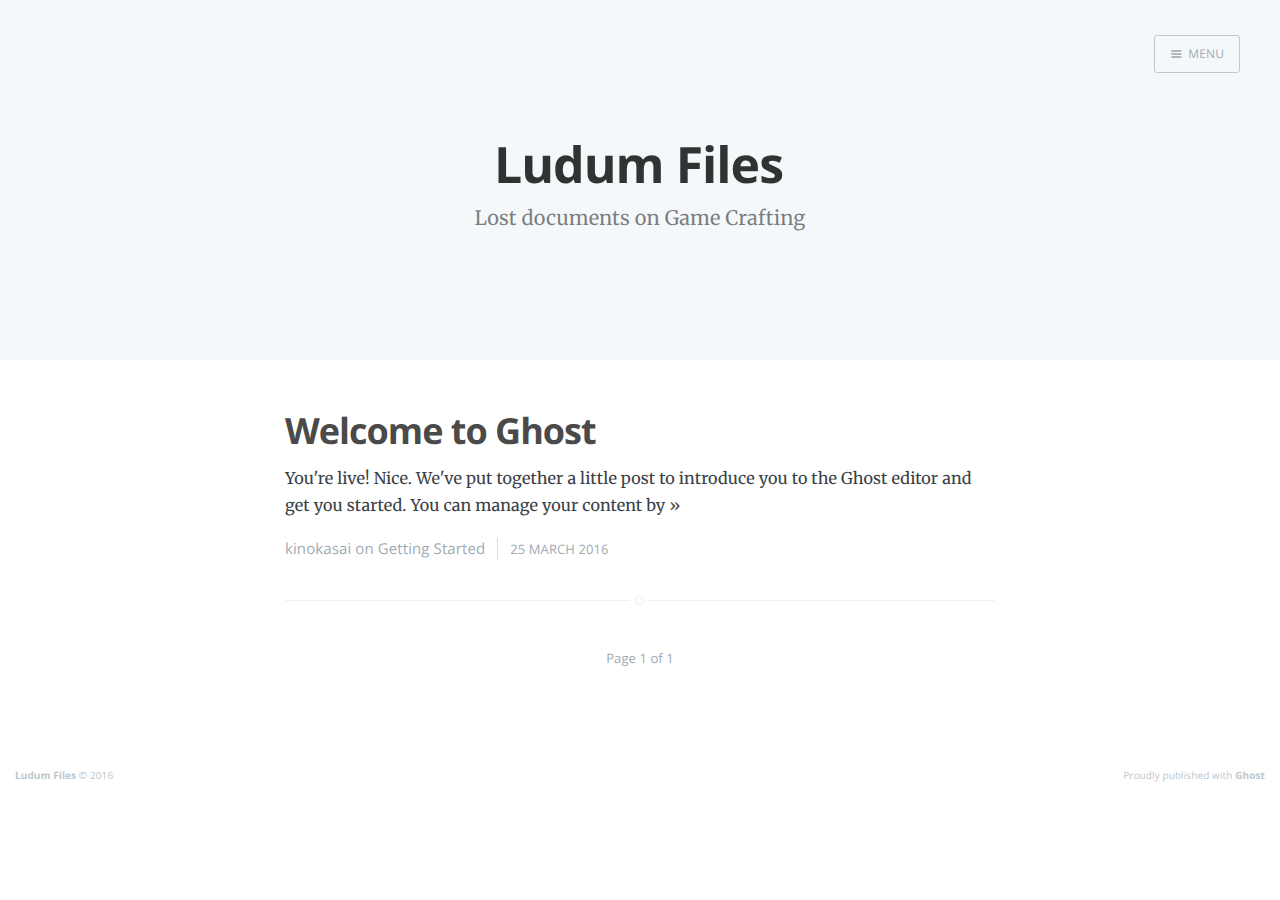
==== index.html @ 21941d5c "Blog update at 2016-03-25 10:59:45" ====
<head>
    <meta charset="utf-8">
    <meta http-equiv="X-UA-Compatible" content="IE=edge">

    <title>Ludum Files</title>
    <meta name="description" content="Lost documents on Game Crafting">

    <meta name="HandheldFriendly" content="True">
    <meta name="viewport" content="width=device-width, initial-scale=1.0">

    <link rel="shortcut icon" href="favicon.ico">

    <link rel="stylesheet" type="text/css" href="assets/css/screen.css?v=de5ed280c3">
    <link rel="stylesheet" type="text/css" href="http://fonts.googleapis.com/css?family=Merriweather:300,700,700italic,300italic%7COpen+Sans:700,400">

    <link rel="canonical" href="index.html">
    <meta name="referrer" content="origin">
    
    <meta property="og:site_name" content="Ludum Files">
    <meta property="og:type" content="website">
    <meta property="og:title" content="Ludum Files">
    <meta property="og:description" content="Lost documents on Game Crafting">
    <meta property="og:url" content="http://localhost:2368/">
    <meta name="twitter:card" content="summary">
    <meta name="twitter:title" content="Ludum Files">
    <meta name="twitter:description" content="Lost documents on Game Crafting">
    <meta name="twitter:url" content="http://localhost:2368/">
    
    <script type="application/ld+json">
{
    "@context": "http://schema.org",
    "@type": "Website",
    "publisher": "Ludum Files",
    "url": "http://localhost:2368/",
    "description": "Lost documents on Game Crafting"
}
    </script>

    <meta name="generator" content="Ghost 0.7">
    <link rel="alternate" type="application/rss+xml" title="Ludum Files" href="rss/index.html">
</head>
<body class="home-template nav-closed">

    <div class="nav">
    <h3 class="nav-title">Menu</h3>
    <a href="index.html#" class="nav-close">
        <span class="hidden">Close</span>
    </a>
    <ul>
            <li class="nav-home nav-current" role="presentation"><a href="index.html">Home</a></li>
    </ul>
    <a class="subscribe-button icon-feed" href="rss/index.rss">Subscribe</a>
</div>
<span class="nav-cover"></span>


    <div class="site-wrapper">

        
<header class="main-header no-cover">
    <nav class="main-nav overlay clearfix">
        
            <a class="menu-button icon-menu" href="index.html#"><span class="word">Menu</span></a>
    </nav>
    <div class="vertical">
        <div class="main-header-content inner">
            <h1 class="page-title">Ludum Files</h1>
            <h2 class="page-description">Lost documents on Game Crafting</h2>
        </div>
    </div>
    <a class="scroll-down icon-arrow-left" href="index.html#content" data-offset="-45"><span class="hidden">Scroll Down</span></a>
</header>

<main id="content" class="content" role="main">

    <div class="extra-pagination inner">
    <nav class="pagination" role="navigation">
    <span class="page-number">Page 1 of 1</span>
</nav>

</div>

<article class="post tag-getting-started">
    <header class="post-header">
        <h2 class="post-title"><a href="welcome-to-ghost/">Welcome to Ghost</a></h2>
    </header>
    <section class="post-excerpt">
        <p>You're live! Nice. We've put together a little post to introduce you to the Ghost editor and get you started. You can manage your content by <a class="read-more" href="welcome-to-ghost/">»</a></p>
    </section>
    <footer class="post-meta">
        
        <a href="author/kinokasai/">kinokasai</a>
         on <a href="tag/getting-started/">Getting Started</a>
        <time class="post-date" datetime="2016-03-25">25 March 2016</time>
    </footer>
</article>

<nav class="pagination" role="navigation">
    <span class="page-number">Page 1 of 1</span>
</nav>


</main>


        <footer class="site-footer clearfix">
            <section class="copyright"><a href="index.html">Ludum Files</a> © 2016</section>
            <section class="poweredby">Proudly published with <a href="https://ghost.org">Ghost</a></section>
        </footer>

    </div>

    <script type="text/javascript" src="https://code.jquery.com/jquery-1.12.0.min.js"></script>
    

    <script type="text/javascript" src="assets/js/jquery.fitvids.js?v=de5ed280c3"></script>
    <script type="text/javascript" src="assets/js/index.js?v=de5ed280c3"></script>

</body>
---- assets/css/screen.css ----
/* ==========================================================================
   Table of Contents
   ========================================================================== */

/*

    0.  Normalize
    1.  Icons
    2.  General
    3.  Utilities
    4.  General
    5.  Single Post
    6.  Tag Archive
    7.  Read Next
    8.  Third Party Elements
    9.  Pagination
    10.  Footer
    11. Media Queries (Tablet)
    12. Media Queries (Mobile)
    13. Animations

*/

/* ==========================================================================
   0. normalize.css v3.0.3 | MIT License | git.io/normalize | (minified)
   ========================================================================== */

html { 
    font-family: sans-serif;
    -ms-text-size-adjust: 100%;
    -webkit-text-size-adjust: 100%
}
body { margin: 0; }
article, aside, details,
figcaption, figure,
footer, header,
main, menu, nav,
section, summary { display:block; }
audio, canvas, progress, video {
    display: inline-block;
    vertical-align: baseline;
}
audio:not([controls]) { display: none; height: 0; }
[hidden], template { display: none; }
a { background-color: transparent;}
a:active, a:hover { outline: 0; }
abbr[title] { border-bottom: 1px dotted; }
b, strong { font-weight: bold; }
dfn { font-style: italic; }
h1 { font-size: 2em; margin: 0.67em 0; }
mark { background: #ff0; color: #000; }
small { font-size: 80%; }
sub, sup {
    font-size: 75%;
    line-height: 0;
    position: relative;
    vertical-align: baseline;
}
sup { top: -0.5em; }
sub { bottom: -0.25em; }
img { border: 0; }
svg:not(:root) { overflow: hidden; }
figure { margin: 1em 40px; }
hr { box-sizing: content-box; height: 0; }
pre { overflow: auto; }
code, kbd, pre, samp { font-family: monospace, monospace; font-size: 1em; }
button, input, optgroup, select, textarea {
    color: inherit;
    font: inherit;
    margin: 0;
}
button { overflow: visible; }
button, select { text-transform: none; }
button, html input[type="button"], 
input[type="reset"], input[type="submit"] {
    -webkit-appearance: button;
    cursor: pointer;
}
button[disabled], html input[disabled] { cursor: default; }
button::-moz-focus-inner, input::-moz-focus-inner { border: 0; padding: 0; }
input { line-height: normal; }
input[type="checkbox"],
input[type="radio"] { box-sizing: border-box; padding: 0; }
input[type="number"]::-webkit-inner-spin-button,
input[type="number"]::-webkit-outer-spin-button { height: auto; }
input[type="search"] { -webkit-appearance: textfield; }
input[type="search"]::-webkit-search-cancel-button,
input[type="search"]::-webkit-search-decoration { -webkit-appearance: none; }
fieldset {
    border: 1px solid #c0c0c0;
    margin: 0 2px;
    padding: 0.35em 0.625em 0.75em;
}
legend { border: 0; padding: 0; }
textarea { overflow: auto; }
optgroup { font-weight: bold; }
table{ border-collapse: collapse; border-spacing: 0; }
td, th{ padding: 0; }


/* ==========================================================================
   1. Icons - Sets up the icon font and respective classes
   ========================================================================== */

/* Import the font file with the icons in it */
@font-face {
    font-family: "casper-icons";
    src:url("../fonts/casper-icons.eot?v=1");
    src:url("../fonts/casper-icons.eot?v=1") format("embedded-opentype"),
        url("../fonts/casper-icons.woff?v=1") format("woff"),
        url("../fonts/casper-icons.ttf?v=1") format("truetype"),
        url("../fonts/casper-icons.svg?v=1") format("svg");
    font-weight: normal;
    font-style: normal;
}

/* Apply these base styles to all icons */
[class^="icon-"]:before, [class*=" icon-"]:before {
    font-family: "casper-icons", "Open Sans", sans-serif;
    speak: none;
    font-style: normal;
    font-weight: normal;
    font-variant: normal;
    text-transform: none;
    line-height: 1;
    text-decoration: none !important;
    -webkit-font-smoothing: antialiased;
    -moz-osx-font-smoothing: grayscale;
}

/* Each icon is created by inserting the correct character into the
   content of the :before pseudo element. Like a boss. */
.icon-ghost:before {
    content: "\f600";
}
.icon-feed:before {
    content: "\f601";
}
.icon-twitter:before {
    content: "\f602";
    font-size: 1.1em;
}
.icon-google-plus:before {
    content: "\f603";
}
.icon-facebook:before {
    content: "\f604";
}
.icon-arrow-left:before {
    content: "\f605";
}
.icon-stats:before {
    content: "\f606";
}
.icon-location:before {
    content: "\f607";
    margin-left: -3px; /* Tracking fix */
}
.icon-link:before {
    content: "\f608";
}
.icon-menu:before {
    content: "\f609";
}
/*
    IMPORTANT: When making any changes to the icon font, be sure to increment
    the version number by 1 in the @font-face rule. `?v=1` becomes `?v=2`
    This forces browsers to download the new font file.
*/


/* ==========================================================================
   2. General - Setting up some base styles
   ========================================================================== */

html {
    height: 100%;
    max-height: 100%;
    font-size: 62.5%;
    -webkit-tap-highlight-color: rgba(0, 0, 0, 0);
}

body {
    height: 100%;
    max-height: 100%;
    font-family: "Merriweather", serif;
    letter-spacing: 0.01rem;
    font-size: 1.8rem;
    line-height: 1.75em;
    color: #3A4145;
    -webkit-font-feature-settings: 'kern' 1;
    -moz-font-feature-settings: 'kern' 1;
    -o-font-feature-settings: 'kern' 1;
    text-rendering: geometricPrecision;
}

::-moz-selection {
    background: #D6EDFF;
}

::selection {
    background: #D6EDFF;
}

h1, h2, h3,
h4, h5, h6 {
    -webkit-font-feature-settings: 'dlig' 1, 'liga' 1, 'lnum' 1, 'kern' 1;
    -moz-font-feature-settings: 'dlig' 1, 'liga' 1, 'lnum' 1, 'kern' 1;
    -o-font-feature-settings: 'dlig' 1, 'liga' 1, 'lnum' 1, 'kern' 1;
    color: #2E2E2E;
    line-height: 1.15em;
    margin: 0 0 0.4em 0;
    font-family: "Open Sans", sans-serif;
    text-rendering: geometricPrecision;
}

h1 {
    font-size: 5rem;
    letter-spacing: -2px;
    text-indent: -3px;
}

h2 {
    font-size: 3.6rem;
    letter-spacing: -1px;
}

h3 {
    font-size: 3rem;
}

h4 {
    font-size: 2.5rem;
}

h5 {
    font-size: 2rem;
}

h6 {
    font-size: 2rem;
}

a {
    color: #4A4A4A;
    transition: color 0.3s ease;
}

a:hover {
    color: #111;
}

p, ul, ol, dl {
    -webkit-font-feature-settings: 'liga' 1, 'onum' 1, 'kern' 1;
    -moz-font-feature-settings: 'liga' 1, 'onum' 1, 'kern' 1;
    -o-font-feature-settings: 'liga' 1, 'onum' 1, 'kern' 1;
    margin: 0 0 1.75em 0;
    text-rendering: geometricPrecision;
}

ol, ul {
    padding-left: 3rem;
}

ol ol, ul ul,
ul ol, ol ul {
    margin: 0 0 0.4em 0;
    padding-left: 2em;
}

dl dt {
    float: left;
    width: 180px;
    overflow: hidden;
    clear: left;
    text-align: right;
    text-overflow: ellipsis;
    white-space: nowrap;
    font-weight: 700;
    margin-bottom: 1em;
}

dl dd {
    margin-left: 200px;
    margin-bottom: 1em
}

li {
    margin: 0.4em 0;
}

li li {
    margin: 0;
}

hr {
    display: block;
    height: 1px;
    border: 0;
    border-top: #EFEFEF 1px solid;
    margin: 3.2em 0;
    padding: 0;
}

blockquote {
    -moz-box-sizing: border-box;
    box-sizing: border-box;
    margin: 1.75em 0 1.75em -2.2em;
    padding: 0 0 0 1.75em;
    border-left: #4A4A4A 0.4em solid;
}

blockquote p {
    margin: 0.8em 0;
    font-style: italic;
}

blockquote small {
    display: inline-block;
    margin: 0.8em 0 0.8em 1.5em;
    font-size: 0.9em;
    color: #CCC;
}

blockquote small:before { content: "\2014 \00A0"; }

blockquote cite {
    font-weight: 700;
}

blockquote cite a { font-weight: normal; }

mark {
    background-color: #fdffb6;
}

code, tt {
    padding: 1px 3px;
    font-family: Inconsolata, monospace, sans-serif;
    font-size: 0.85em;
    white-space: pre-wrap;
    border: #E3EDF3 1px solid;
    background: #F7FAFB;
    border-radius: 2px;
    -webkit-font-feature-settings: "liga" 0;
    -moz-font-feature-settings: "liga" 0;
    font-feature-settings: "liga" 0;
}

pre {
    -moz-box-sizing: border-box;
    box-sizing: border-box;
    margin: 0 0 1.75em 0;
    border: #E3EDF3 1px solid;
    width: 100%;
    padding: 10px;
    font-family: Inconsolata, monospace, sans-serif;
    font-size: 0.9em;
    white-space: pre;
    overflow: auto;
    background: #F7FAFB;
    border-radius: 3px;
}

pre code, pre tt {
    font-size: inherit;
    white-space: pre-wrap;
    background: transparent;
    border: none;
    padding: 0;
}

kbd {
    display: inline-block;
    margin-bottom: 0.4em;
    padding: 1px 8px;
    border: #CCC 1px solid;
    color: #666;
    text-shadow: #FFF 0 1px 0;
    font-size: 0.9em;
    font-weight: 700;
    background: #F4F4F4;
    border-radius: 4px;
    box-shadow:
        0 1px 0 rgba(0, 0, 0, 0.2),
        0 1px 0 0 #fff inset;
}

table {
    -moz-box-sizing: border-box;
    box-sizing: border-box;
    margin: 1.75em 0;
    width: 100%;
    max-width: 100%;
    background-color: transparent;
}

table th,
table td {
    padding: 8px;
    line-height: 20px;
    text-align: left;
    vertical-align: top;
    border-top: #EFEFEF 1px solid;
}

table th { color: #000; }

table caption + thead tr:first-child th,
table caption + thead tr:first-child td,
table colgroup + thead tr:first-child th,
table colgroup + thead tr:first-child td,
table thead:first-child tr:first-child th,
table thead:first-child tr:first-child td {
    border-top: 0;
}

table tbody + tbody { border-top: #EFEFEF 2px solid; }

table table table { background-color: #FFF; }

table tbody > tr:nth-child(odd) > td,
table tbody > tr:nth-child(odd) > th {
    background-color: #F6F6F6;
}

table.plain tbody > tr:nth-child(odd) > td,
table.plain tbody > tr:nth-child(odd) > th {
   background: transparent;
}

iframe, .fluid-width-video-wrapper {
    display: block;
    margin: 1.75em 0;
}

/* When a video is inside the fitvids wrapper, drop the
margin on the iframe, cause it breaks stuff. */
.fluid-width-video-wrapper iframe {
    margin: 0;
}


/* ==========================================================================
   3. Utilities - These things get used a lot
   ========================================================================== */

/* Clears shit */
.clearfix:before,
.clearfix:after {
    content: " ";
    display: table;
}
.clearfix:after { clear: both; }
.clearfix { zoom: 1; }

/* Hides shit */
.hidden {
    text-indent: -9999px;
    visibility: hidden;
    display: none;
}

/* Creates a responsive wrapper that makes our content scale nicely */
.inner {
    position: relative;
    width: 80%;
    max-width: 710px;
    margin: 0 auto;
}

/* Centres vertically yo. (IE8+) */
.vertical {
    display: table-cell;
    vertical-align: middle;
}

/* Wraps the main content & footer */
.site-wrapper {
    position: relative;
    z-index: 10;
    min-height: 100%;
    background: #fff;
    -webkit-transition: -webkit-transform 0.5s ease;
            transition: transform 0.5s ease;
}

body.nav-opened .site-wrapper {
    overflow-x: hidden;
    -webkit-transform: translate3D(-240px, 0, 0);
        -ms-transform: translate3D(-240px, 0, 0);
            transform: translate3D(-240px, 0, 0);
    -webkit-transition: -webkit-transform 0.3s ease;
            transition: transform 0.3s ease;
}


/* ==========================================================================
   4. General - The main styles for the the theme
   ========================================================================== */

/* Big cover image on the home page */
.main-header {
    position: relative;
    display: table;
    width: 100%;
    height: 100vh;
    margin-bottom: 5rem;
    text-align: center;
    background: #222 no-repeat center center;
    background-size: cover;
    overflow: hidden;
}

.main-header .inner {
    width: 80%;
}

.main-nav {
    position: relative;
    padding: 35px 40px;
    margin: 0 0 30px 0;
}

.main-nav a {
    text-decoration: none;
    font-family: 'Open Sans', sans-serif;
}

/* Navigation */
body.nav-opened .nav-cover {
    position: fixed;
    top: 0;
    left: 0;
    right: 240px;
    bottom: 0;
    z-index: 200;
}

.nav {
    position: fixed;
    top: 0;
    right: 0;
    bottom: 0;
    z-index: 5;
    width: 240px;
    opacity: 0;
    background: #111;
    margin-bottom: 0;
    text-align: left;
    overflow-y: auto;
    -webkit-transition: -webkit-transform 0.5s ease,
                        opacity 0.3s ease 0.7s;
            transition: transform 0.5s ease,
                        opacity 0.3s ease 0.7s;
}

body.nav-closed .nav {
    -webkit-transform: translate3D(97px, 0, 0);
        -ms-transform: translate3D(97px, 0, 0);
            transform: translate3D(97px, 0, 0);
}

body.nav-opened .nav {
    opacity: 1;
    -webkit-transition: -webkit-transform 0.3s ease,
                        opacity 0s ease 0s;
            transition: transform 0.3s ease,
                        opacity 0s ease 0s;
    -webkit-transform: translate3D(0, 0, 0);
        -ms-transform: translate3D(0, 0, 0);
            transform: translate3D(0, 0, 0);
}

.nav-title {
    position: absolute;
    top: 45px;
    left: 30px;
    font-size: 16px;
    font-weight: 100;
    text-transform: uppercase;
    color: #fff;
}

.nav-close {
    position: absolute;
    top: 38px;
    right: 25px;
    width: 20px;
    height: 20px;
    padding: 0;
    font-size: 10px;
}

.nav-close:focus {
    outline: 0;
}

.nav-close:before,
.nav-close:after {
    content: '';
    position: absolute;
    top: 0;
    width: 20px;
    height: 1px;
    background: rgb(150,150,150);
    top: 15px;
    -webkit-transition: background 0.15s ease;
            transition: background 0.15s ease;
}

.nav-close:before {
    -webkit-transform: rotate(45deg);
        -ms-transform: rotate(45deg);
            transform: rotate(45deg);
}

.nav-close:after {
    -webkit-transform: rotate(-45deg);
        -ms-transform: rotate(-45deg);
            transform: rotate(-45deg);
}

.nav-close:hover:before,
.nav-close:hover:after {
    background: rgb(255,255,255);
}

.nav ul {
    padding: 90px 9% 5%;
    list-style: none;
    counter-reset: item;
}

.nav li:before {
    display: block;
    float: right;
    padding-right: 4%;
    padding-left: 5px;
    text-align: right;
    font-size: 1.2rem;
    vertical-align: bottom;
    color: #B8B8B8;
    content: counter(item, lower-roman);
    counter-increment: item;
}
.nav li {
    margin: 0;
}
.nav li a {
    text-decoration: none;
    line-height: 1.4;
    font-size: 1.4rem;
    display: block;
    padding: 0.6rem 4%;
    overflow: hidden;
    white-space: nowrap;
    text-overflow: ellipsis;
}
.nav li a:after {
    display: inline-block;
    content: " .......................................................";
    color: rgba(255,255,255,0.2);
    margin-left: 5px;
}
.nav .nav-current:before {
    color: #fff;
}
.nav .nav-current a:after {
    content: " ";
    border-bottom: rgba(255,255,255,0.5) 1px solid;
    width: 100%;
    height: 1px;
}

.nav a:link,
.nav a:visited {
    color: #B8B8B8;
}

.nav li.nav-current a,
.nav a:hover,
.nav a:active,
.nav a:focus {
    color: #fff;
}

.subscribe-button {
    -webkit-box-sizing: border-box;
    -moz-box-sizing: border-box;
    box-sizing: border-box;
    display: block;
    position: absolute;
    bottom: 30px;
    left: 30px;
    right: 30px;
    height: 38px;
    padding: 0 20px;
    color: #111 !important; /* Overides `.nav a:link, .nav a:visited` colour */
    text-align: center;
    font-size: 12px;
    font-family: "Open Sans", sans-serif;
    text-transform: uppercase;
    text-decoration: none;
    line-height: 35px;
    border-radius: 3px;
    background: #fff;
    transition: all ease 0.3s;
}
.subscribe-button:before {
    font-size: 9px;
    margin-right: 6px;
}


/* Create a bouncing scroll-down arrow on homepage with cover image */
.scroll-down {
    display: block;
    position: absolute;
    z-index: 100;
    bottom: 45px;
    left: 50%;
    margin-left: -16px;
    width: 34px;
    height: 34px;
    font-size: 34px;
    text-align: center;
    text-decoration: none;
    color: rgba(255,255,255,0.7);
    -webkit-transform: rotate(-90deg);
    -ms-transform: rotate(-90deg);
    transform: rotate(-90deg);
    -webkit-animation: bounce 4s 2s infinite;
    animation: bounce 4s 2s infinite;
}

/* Stop it bouncing and increase contrast when hovered */
.scroll-down:hover {
    color: #fff;
    -webkit-animation: none;
    animation: none;
}

/* Put a semi-opaque radial gradient behind the icon to make it more visible
   on photos which happen to have a light background. */
.home-template .main-header:after {
    display: block;
    content: " ";
    width: 150px;
    height: 130px;
    border-radius: 100%;
    position: absolute;
    bottom: 0;
    left: 50%;
    margin-left: -75px;
    background: radial-gradient(ellipse at center,  rgba(0,0,0,0.15) 0%,rgba(0,0,0,0) 70%,rgba(0,0,0,0) 100%);
}

/* Hide when there's no cover image or on page2+ */
.no-cover .scroll-down,
.no-cover.main-header:after,
.archive-template .scroll-down,
.archive-template .main-header:after {
    display: none
}

/* Appears in the top left corner of your home page */
.blog-logo {
    display: block;
    float: left;
    background: none !important; /* Makes sure there is never a background */
    border: none !important; /* Makes sure there is never a border */
}

.blog-logo img {
    -webkit-box-sizing: border-box;
    -moz-box-sizing: border-box;
    box-sizing: border-box;
    display: block;
    height: 38px;
    padding: 1px 0 5px 0;
    width: auto;
}

.menu-button {
    -webkit-box-sizing: border-box;
    -moz-box-sizing: border-box;
    box-sizing: border-box;
    display: inline-block;
    float: right;
    height: 38px;
    padding: 0 15px;
    border-style: solid;
    border-width: 1px;
    opacity: 1;
    text-align: center;
    font-size: 12px;
    text-transform: uppercase;
    line-height: 35px;
    white-space: nowrap;
    border-radius: 3px;
    transition: all 0.5s ease;
}
.menu-button:before {
    font-size: 12px;
    font-weight: bold;
    margin-right: 6px;
    position: relative;
    top: 1px;
}
.menu-button:hover {
    background: #fff;
}
.menu-button:focus {
    outline: 0;
}

/* When the navigation is closed */
.nav-closed .menu-button {
    color: #fff;
    border-color: rgba(255, 255, 255, 0.6);
}
.nav-closed .menu-button:hover {
    color: #222;
}

/* When the navigation is closed and there is no cover image */
.nav-closed .no-cover .menu-button {
    border-color: #BFC8CD;
    color: #9EABB3;
}
.nav-closed .no-cover .menu-button:hover {
    border-color: #555;
    color: #555;
}

/* When the navigation is opened */
.nav-opened .menu-button {
    padding: 0 12px;
    background: #111;
    border-color: #111;
    color: #fff;
    -webkit-transform: translate3D(94px, 0, 0);
        -ms-transform: translate3D(94px, 0, 0);
            transform: translate3D(94px, 0, 0);
    transition: all 0.3s ease;
}

.nav-opened .menu-button .word {
    opacity: 0;
    transition: all 0.3s ease;
}

/* Special styles when overlaid on an image*/
.main-nav.overlay {
    position: absolute;
    top: 0;
    left: 0;
    right: 0;
    height: 70px;
    border: none;
    background: linear-gradient(to bottom, rgba(0,0,0,0.2) 0%,rgba(0,0,0,0) 100%);
}
.no-cover .main-nav.overlay {
    background: none;
}

/* The details of your blog. Defined in ghost/settings/ */
.page-title {
    margin: 10px 0 10px 0;
    font-size: 5rem;
    letter-spacing: -1px;
    font-weight: 700;
    font-family: "Open Sans", sans-serif;
    color: #fff;
}

.page-description {
    margin: 0;
    font-size: 2rem;
    line-height: 1.5em;
    font-weight: 400;
    font-family: "Merriweather", serif;
    letter-spacing: 0.01rem;
    color: rgba(255,255,255,0.8);
}

.no-cover.main-header {
    min-height: 160px;
    max-height: 40vh;
    background: #f5f8fa;
}

.no-cover .page-title {
    color: rgba(0,0,0,0.8);
}

.no-cover .page-description {
    color: rgba(0,0,0,0.5);
}

/* Add subtle load-in animation for content on the home page */
.home-template .page-title {
    -webkit-animation: fade-in-down 0.6s;
    animation: fade-in-down 0.6s;
    -webkit-animation-delay: 0.2s;
    animation-delay: 0.2s;
}
.home-template .page-description {
    -webkit-animation: fade-in-down 0.9s;
    animation: fade-in-down 0.9s;
    -webkit-animation-delay: 0.1s;
    animation-delay: 0.1s;
}

/* Every post, on every page, gets this style on its <article> tag */
.post {
    position: relative;
    width: 80%;
    max-width: 710px;
    margin: 4rem auto;
    padding-bottom: 4rem;
    border-bottom: #EBF2F6 1px solid;
    word-wrap: break-word;
}

/* Add a little circle in the middle of the border-bottom on our .post
   just for the lolz and stylepoints. */
.post:after {
    display: block;
    content: "";
    width: 7px;
    height: 7px;
    border: #E7EEF2 1px solid;
    position: absolute;
    bottom: -5px;
    left: 50%;
    margin-left: -5px;
    background: #FFF;
    border-radius: 100%;
    box-shadow: #FFF 0 0 0 5px;
}

body:not(.post-template) .post-title {
    font-size: 3.6rem;
}

.post-title a {
    text-decoration: none;
}

.post-excerpt p {
    margin: 0;
    font-size: 0.9em;
    line-height: 1.7em;
}

.read-more {
    text-decoration: none;
}

.post-meta {
    display: block;
    margin: 1.75rem 0 0 0;
    font-family: "Open Sans", sans-serif;
    font-size: 1.5rem;
    line-height: 2.2rem;
    color: #9EABB3;
}

.author-thumb {
    width: 24px;
    height: 24px;
    float: left;
    margin-right: 9px;
    border-radius: 100%;
}

.post-meta a {
    color: #9EABB3;
    text-decoration: none;
}

.post-meta a:hover {
    text-decoration: underline;
}

.user-meta {
    position: relative;
    padding: 0.3rem 40px 0 100px;
    min-height: 77px;
}

.post-date {
    display: inline-block;
    margin-left: 8px;
    padding-left: 12px;
    border-left: #d5dbde 1px solid;
    text-transform: uppercase;
    font-size: 1.3rem;
    white-space: nowrap;
}

.user-image {
    position: absolute;
    top: 0;
    left: 0;
}

.user-name {
    display: block;
    font-weight: 700;
}

.user-bio {
    display: block;
    max-width: 440px;
    font-size: 1.4rem;
    line-height: 1.5em;
}

.publish-meta {
    position: absolute;
    top: 0;
    right: 0;
    padding: 4.3rem 0 4rem 0;
    text-align: right;
}

.publish-heading {
    display: block;
    font-weight: 700;
}

.publish-date {
    display: block;
    font-size: 1.4rem;
    line-height: 1.5em;
}


/* ==========================================================================
   5. Single Post - When you click on an individual post
   ========================================================================== */

.post-template .post-header {
   margin-bottom: 3.4rem;
}

.post-template .post-title {
    margin-bottom: 0;
}

.post-template .post-meta {
    margin: 0;
}

.post-template .post-date {
    padding: 0;
    margin: 0;
    border: none;
}

/* Stop elements, such as img wider than the post content, from
   creating horizontal scroll - slight hack due to imperfections
   with browser width % calculations and rounding */
.post-template .content {
    overflow: hidden;
}

/* Tweak the .post wrapper style */
.post-template .post {
    margin-top: 0;
    border-bottom: none;
    padding-bottom: 0;
}

/* Kill that stylish little circle that was on the border, too */
.post-template .post:after {
    display: none;
}

/* Keep images centered, and allow images wider than the main
   text column to break out. */
.post-content img {
    display: block;
    max-width: 126%;
    height: auto;
    padding: 0.6em 0;
    /* Centers an image by (1) pushing its left edge to the
       center of its container and (2) shifting the entire image
       in the opposite direction by half its own width.
       Works for images that are larger than their containers. */
    position: relative;
    left: 50%;
    -webkit-transform: translateX(-50%); /* for Safari and iOS */
    -ms-transform: translateX(-50%); /* for IE9 */
    transform: translateX(-50%);
}

.footnotes {
    font-style: italic;
    font-size: 1.3rem;
    line-height: 1.6em;
}

.footnotes li {
    margin: 0.6rem 0;
}

.footnotes p {
    margin: 0;
}

.footnotes p a:last-child {
    text-decoration: none;
}


/* The author credit area after the post */
.post-footer {
    position: relative;
    margin: 6rem 0 0 0;
    padding: 6rem 0 0 0;
    border-top: #EBF2F6 1px solid;
}

.post-footer h4 {
    font-size: 1.8rem;
    margin: 0;
}

.post-footer p {
    margin: 1rem 0;
    font-size: 1.4rem;
    line-height: 1.75em;
}

/* list of author links - location / url */
.author-meta {
    padding: 0;
    margin: 0;
    list-style: none;
    font-size: 1.4rem;
    line-height: 1;
    font-style: italic;
    color: #9EABB3;
}

.author-meta a {
    color: #9EABB3;
}
.author-meta a:hover {
    color: #111;
}

/* Create some space to the right for the share links */
.post-footer .author {
    margin-right: 180px;
}

.post-footer h4 a {
    color: #2e2e2e;
    text-decoration: none;
}

.post-footer h4 a:hover {
    text-decoration: underline;
}

/* Drop the share links in the space to the right.
   Doing it like this means it's easier for the author bio
   to be flexible at smaller screen sizes while the share
   links remain at a fixed width the whole time */
.post-footer .share {
    position: absolute;
    top: 6rem;
    right: 0;
    width: 140px;
}

.post-footer .share a {
    font-size: 1.8rem;
    display: inline-block;
    margin: 1rem 1.6rem 1.6rem 0;
    color: #BBC7CC;
    text-decoration: none;
}

.post-footer .share .icon-twitter:hover {
    color: #55acee;
}
.post-footer .share .icon-facebook:hover {
    color: #3b5998;
}
.post-footer .share .icon-google-plus:hover {
    color: #dd4b39;
}


/* ==========================================================================
   6. Author profile
   ========================================================================== */

.post-head.main-header {
    height: 65vh;
    min-height: 180px;
}

.no-cover.post-head.main-header {
    height: 85px;
    min-height: 0;
    margin-bottom: 0;
    background: transparent;
}

.tag-head.main-header {
    height: 40vh;
    min-height: 180px;
}

.author-head.main-header {
    height: 40vh;
    min-height: 180px;
}

.no-cover.author-head.main-header {
    height: 10vh;
    min-height: 100px;
    background: transparent;
}

.author-profile {
    padding: 0 15px 5rem 15px;
    border-bottom: #EBF2F6 1px solid;
    text-align: center;
}

/* Add a little circle in the middle of the border-bottom */
.author-profile:after {
    display: block;
    content: "";
    width: 7px;
    height: 7px;
    border: #E7EEF2 1px solid;
    position: absolute;
    bottom: -5px;
    left: 50%;
    margin-left: -5px;
    background: #FFF;
    border-radius: 100%;
    box-shadow: #FFF 0 0 0 5px;
}

.author-image {
    -webkit-box-sizing: border-box;
    -moz-box-sizing: border-box;
    box-sizing: border-box;
    display: block;
    position: absolute;
    top: -40px;
    left: 50%;
    margin-left: -40px;
    width: 80px;
    height: 80px;
    border-radius: 100%;
    overflow: hidden;
    padding: 6px;
    background: #fff;
    z-index: 2;
    box-shadow: #E7EEF2 0 0 0 1px;
}

.author-image .img {
    position: relative;
    display: block;
    width: 100%;
    height: 100%;
    background-size: cover;
    background-position: center center;
    border-radius: 100%;
}

.author-profile .author-image {
    position: relative;
    left: auto;
    top: auto;
    width: 120px;
    height: 120px;
    padding: 3px;
    margin: -100px auto 0 auto;
    box-shadow: none;
}

.author-title {
    margin: 1.5rem 0 1rem;
}

.author-bio {
    font-size: 1.8rem;
    line-height: 1.5em;
    font-weight: 200;
    color: #50585D;
    letter-spacing: 0;
    text-indent: 0;
}

.author-meta {
    margin: 1.6rem 0;
}
/* Location, website, and link */
.author-profile .author-meta {
    margin: 2rem 0;
    font-family: "Merriweather", serif;
    letter-spacing: 0.01rem;
    font-size: 1.7rem;
}
.author-meta span {
    display: inline-block;
    margin: 0 2rem 1rem 0;
    word-wrap: break-word;
}
.author-meta a {
    text-decoration: none;
}

/* Turn off meta for page2+ to make room for extra
   pagination prev/next links */
.archive-template .author-profile .author-meta {
    display: none;
}


/* ==========================================================================
   7. Read More - Next/Prev Post Links
   ========================================================================== */

.read-next {
    display: -webkit-box;
    display: -webkit-flex;
    display: -ms-flexbox;
    display: flex;
    -webkit-box-align: stretch;
    -webkit-align-items: stretch;
    -ms-flex-align: stretch;
    align-items: stretch;
    margin-top: 10rem;
}

.read-next-story {
    display: -webkit-box;
    display: -webkit-flex;
    display: -ms-flexbox;
    display: flex;
    -webkit-box-flex: 1;
    -webkit-flex-grow: 1;
    -ms-flex-positive: 1;
    flex-grow: 1;
    min-width: 50%;
    text-decoration: none;
    position: relative;
    text-align: center;
    color: #fff;
    background: #222 no-repeat center center;
    background-size: cover;
    overflow: hidden;
}
.read-next-story:hover:before {
    background: rgba(0,0,0,0.8);
    transition: all 0.2s ease;
}
.read-next-story:hover .post:before {
    color: #222;
    background: #fff;
    transition: all 0.2s ease;
}

.read-next-story:before {
    content: "";
    display: block;
    position: absolute;
    top: 0;
    right: 0;
    bottom: 0;
    left: 0;
    background: rgba(0,0,0,0.7);
    transition: all 0.5s ease;
}

.read-next-story .post {
    padding-top: 6rem;
    padding-bottom: 6rem;
}

.read-next-story .post:before {
    content: "Read This Next";
    padding: 4px 10px 5px;
    text-transform: uppercase;
    font-size: 1.1rem;
    font-family: "Open Sans", sans-serif;
    color: rgba(255,255,255,0.8);
    border: rgba(255,255,255,0.5) 1px solid;
    border-radius: 4px;
    transition: all 0.5s ease;
}
.read-next-story.prev .post:before {
    content: "You Might Enjoy";
}

.read-next-story h2 {
    margin-top: 1rem;
    color: #fff;
}

.read-next-story p {
    margin: 0;
    color: rgba(255,255,255,0.8);
}

/* Special styles for posts with no cover images */
.read-next-story.no-cover {
    background: #f5f8fa;
}

.read-next-story.no-cover:before {
    display: none;
}

.read-next-story.no-cover .post:before {
    color: rgba(0,0,0,0.5);
    border-color: rgba(0,0,0,0.2);
}

.read-next-story.no-cover h2 {
    color: rgba(0,0,0,0.8);
}

.read-next-story.no-cover p {
    color: rgba(0,0,0,0.5);
}

/* if there are two posts without covers, put a border between them */
.read-next-story.no-cover + .read-next-story.no-cover {
    border-left: rgba(0,0,100,0.04) 1px solid;
    -webkit-box-sizing: border-box;
    -moz-box-sizing: border-box;
    box-sizing: border-box;
}

/* Correctly position site-footer when next to the .read-next container */
.read-next + .site-footer {
    position: absolute;
    bottom: 0;
    left: 0;
    right: 0;
    margin: 0;
}

/* ==========================================================================
   8. Third Party Elements - Embeds from other services
   ========================================================================== */

/* Github */
.gist table {
    margin: 0;
    font-size: 1.4rem;
    text-rendering: auto;
}
.gist td {
    line-height: 1.4;
}
.gist .line-number {
    min-width: 25px;
}

/* Pastebin */
.content .embedPastebin {
    margin-bottom: 1.75em;
}


/* ==========================================================================
   9. Pagination - Tools to let you flick between pages
   ========================================================================== */

/* The main wrapper for our pagination links */
.pagination {
    position: relative;
    width: 80%;
    max-width: 710px;
    margin: 4rem auto;
    font-family: "Open Sans", sans-serif;
    font-size: 1.3rem;
    color: #9EABB3;
    text-align: center;
}

.pagination a {
    color: #9EABB3;
    transition: all 0.2s ease;
}

/* Push the previous/next links out to the left/right */
.older-posts,
.newer-posts {
    position: absolute;
    display: inline-block;
    padding: 0 15px;
    border: #bfc8cd 1px solid;
    text-decoration: none;
    border-radius: 4px;
    transition: border 0.3s ease;
}

.older-posts {
    right: 0;
}

.page-number {
    display: inline-block;
    padding: 2px 0;
    min-width: 100px;
}

.newer-posts {
    left: 0;
}

.older-posts:hover,
.newer-posts:hover {
    color: #889093;
    border-color: #98a0a4;
}

.extra-pagination {
    display: none;
    border-bottom: #EBF2F6 1px solid;
}
.extra-pagination:after {
    display: block;
    content: "";
    width: 7px;
    height: 7px;
    border: #E7EEF2 1px solid;
    position: absolute;
    bottom: -5px;
    left: 50%;
    margin-left: -5px;
    background: #FFF;
    border-radius: 100%;
    box-shadow: #FFF 0 0 0 5px;
}
.extra-pagination .pagination {
    width: auto;
}

/* On page2+ make all the headers smaller */
.archive-template .main-header {
    max-height: 30vh;
}

/* On page2+ show extra pagination controls at the top of post list */
.archive-template .extra-pagination {
    display: block;
}


/* ==========================================================================
   10. Footer - The bottom of every page
   ========================================================================== */

.site-footer {
    position: relative;
    margin: 8rem 0 0 0;
    padding: 1rem 15px;
    font-family: "Open Sans", sans-serif;
    font-size: 1rem;
    line-height: 1.75em;
    color: #BBC7CC;
}

.site-footer a {
    color: #BBC7CC;
    text-decoration: none;
    font-weight: bold;
}

.site-footer a:hover {
    border-bottom: #bbc7cc 1px solid;
}

.poweredby {
    display: block;
    width: 45%;
    float: right;
    text-align: right;
}

.copyright {
    display: block;
    width: 45%;
    float: left;
}


/* ==========================================================================
   11. Media Queries - Smaller than 900px
   ========================================================================== */

@media only screen and (max-width: 900px) {

    blockquote {
        margin-left: 0;
    }

    .main-header {
        -webkit-box-sizing: border-box;
        -moz-box-sizing: border-box;
        box-sizing: border-box;
        height: auto;
        min-height: 240px;
        height: 60vh;
        padding: 15% 0;
    }

    .scroll-down,
    .home-template .main-header:after { display: none; }

    .archive-template .main-header {
        min-height: 180px;
        padding: 10% 0;
    }

    .blog-logo img {
        padding: 4px 0;
    }

    .page-title {
        font-size: 4rem;
        letter-spacing: -1px;
    }

    .page-description {
        font-size: 1.8rem;
        line-height: 1.5em;
    }

    .post {
        font-size: 0.95em
    }

    body:not(.post-template) .post-title {
        font-size: 3.2rem;
    }

    hr {
        margin: 2.4em 0;
    }

    ol, ul {
        padding-left: 2em;
    }

    h1 {
        font-size: 4.5rem;
        text-indent: -2px;
    }

    h2 {
        font-size: 3.6rem;
    }

    h3 {
        font-size: 3.1rem;
    }

    h4 {
        font-size: 2.5rem;
    }

    h5 {
        font-size: 2.2rem;
    }

    h6 {
        font-size: 1.8rem;
    }

    .author-profile {
        padding-bottom: 4rem;
    }

    .author-profile .author-bio {
        font-size: 1.6rem;
    }

    .author-meta span {
        display: block;
        margin: 1.5rem 0;
    }
    .author-profile .author-meta span {
        font-size: 1.6rem;
    }

    .post-head.main-header {
        height:45vh;
    }

    .tag-head.main-header,
    .author-head.main-header {
        height: 30vh;
    }

    .no-cover.post-head.main-header {
        height: 55px;
        padding: 0;
    }

    .no-cover.author-head.main-header {
        padding: 0;
    }

    .read-next {
        -webkit-box-orient: vertical;
        -webkit-box-direction: normal;
        -webkit-flex-direction: column;
        -ms-flex-direction: column;
        flex-direction: column;
        margin-top: 4rem;
    }

    .read-next p {
        display: none;
    }

    .read-next-story.no-cover + .read-next-story.no-cover {
        border-top: rgba(0,0,100,0.06) 1px solid;
        border-left: none;
    }

}


/* ==========================================================================
   12. Media Queries - Smaller than 500px
   ========================================================================== */

@media only screen and (max-width: 500px) {

    .main-header {
        margin-bottom: 15px;
        height: 40vh;
    }

    .no-cover.main-header {
        height: 30vh;
    }

    .archive-template .main-header {
        max-height: 20vh;
        min-height: 160px;
        padding: 10% 0;
    }

    .main-nav {
        padding: 5px;
        margin-bottom: 2rem;
    }

    .blog-logo {
        padding: 5px;
    }

    .blog-logo img {
        height: 30px;
    }

    .menu-button {
        padding: 0 5px;
        border-radius: 0;
        border-width: 0;
        color: #2e2e2e;
        background: transparent;
    }
    .menu-button:hover {
        color: #2e2e2e;
        border-color: transparent;
        background: none;
    }
    body.nav-opened .menu-button {
        background: none;
        border: transparent;
    }

    .main-nav.overlay a:hover {
        color: #fff;
        border-color: transparent;
        background: transparent;
    }

    .no-cover .main-nav.overlay {
        background: none;
    }
    .no-cover .main-nav.overlay .menu-button {
        border: none;
    }

    .main-nav.overlay .menu-button {
        border-color: transparent;
    }

    .nav-title {
        top: 25px;

    }

    .nav-close {
        position: absolute;
        top: 18px;
    }

    .nav ul {
        padding: 60px 9% 5%;
    }

    .inner,
    .pagination {
        width: auto;
        margin: 2rem auto;
    }

    .post {
        width: auto;
        margin-top: 2rem;
        margin-bottom: 2rem;
        margin-left: 16px;
        margin-right: 16px;
        padding-bottom: 2rem;
        line-height: 1.65em;
    }

    .post-date {
        display: none;
    }

    .post-template .post-header {
        margin-bottom: 2rem;
    }

    .post-template .post-date {
        display: inline-block;
    }

    hr {
        margin: 1.75em 0;
    }

    p, ul, ol, dl {
        font-size: 0.95em;
        margin: 0 0 2.5rem 0;
    }

    .page-title {
        font-size: 3rem;
    }

    .post-excerpt p {
        font-size: 0.85em;
    }

    .page-description {
        font-size: 1.6rem;
    }

    h1, h2, h3,
    h4, h5, h6 {
        margin: 0 0 0.3em 0;
    }

    h1 {
        font-size: 2.8rem;
        letter-spacing: -1px;
    }

    h2 {
        font-size: 2.4rem;
        letter-spacing: 0;
    }

    h3 {
        font-size: 2.1rem;
    }

    h4 {
        font-size: 1.9rem;
    }

    h5 {
        font-size: 1.8rem;
    }

    h6 {
        font-size: 1.8rem;
    }

    body:not(.post-template) .post-title {
        font-size: 2.5rem;
    }

    .post-template .site-footer {
        margin-top: 0;
    }

    .post-content img {
        padding: 0;
        width: calc(100% + 32px); /* expand with to image + margins */
        min-width: 0;
        max-width: 112%; /* fallback when calc doesn't work */
    }

    .post-meta {
        font-size: 1.3rem;
        margin-top: 1rem;
    }

    .post-footer {
        padding: 5rem 0 3rem 0;
        text-align: center;
    }

    .post-footer .author {
        margin: 0 0 2rem 0;
        padding: 0 0 1.6rem 0;
        border-bottom: #EBF2F6 1px dashed;
    }

    .post-footer .share {
        position: static;
        width: auto;
    }

    .post-footer .share a {
        margin: 1.4rem 0.8rem 0 0.8rem;
    }

    .author-meta li {
        float: none;
        margin: 0;
        line-height: 1.75em;
    }

    .author-meta li:before {
        display: none;
    }

    .older-posts,
    .newer-posts {
        position: static;
        margin: 10px 0;
    }

    .page-number {
        display: block;
    }

    .site-footer {
        margin-top: 3rem;
    }

    .author-profile {
        padding-bottom: 2rem;
    }

    .post-head.main-header {
        height: 30vh;
    }

    .tag-head.main-header,
    .author-head.main-header {
        height: 20vh;
    }

    .author-profile .author-image {
        margin-top: -70px;
    }

    .author-profile .author-meta span {
        font-size: 1.4rem;
    }

    .archive-template .main-header .page-description {
        display: none;
    }

    .read-next {
        margin-top: 2rem;
        margin-bottom: -37px;
    }

    .read-next .post {
        width: 100%;
    }

}


/* ==========================================================================
   13. Animations
   ========================================================================== */

/* Used to fade in title/desc on the home page */
@-webkit-keyframes fade-in-down {
    0% {
        opacity: 0;
        -webkit-transform: translateY(-10px);
        transform: translateY(-10px);
    }
    100% {
        opacity: 1;
        -webkit-transform: translateY(0);
        transform: translateY(0);
    }
}
@keyframes fade-in-down {
    0% {
        opacity: 0;
        -webkit-transform: translateY(-10px);
        transform: translateY(-10px);
    }
    100% {
        opacity: 1;
        -webkit-transform: translateY(0);
        transform: translateY(0);
    }
}

/* Used to bounce .scroll-down on home page */
@-webkit-keyframes bounce {
    0%, 10%, 25%, 40%, 50% {
        -webkit-transform: translateY(0) rotate(-90deg);
                transform: translateY(0) rotate(-90deg);
    }
    20% {
        -webkit-transform: translateY(-10px) rotate(-90deg);
                transform: translateY(-10px) rotate(-90deg);
    }
    30% {
        -webkit-transform: translateY(-5px) rotate(-90deg);
                transform: translateY(-5px) rotate(-90deg);
    }
}
@keyframes bounce {
    0%, 20%, 50%, 80%, 100% {
        -webkit-transform: translateY(0) rotate(-90deg);
                transform: translateY(0) rotate(-90deg);
    }
    40% {
        -webkit-transform: translateY(-10px) rotate(-90deg);
                transform: translateY(-10px) rotate(-90deg);
    }
    60% {
        -webkit-transform: translateY(-5px) rotate(-90deg);
                transform: translateY(-5px) rotate(-90deg);
    }
}


/* ==========================================================================
   End of file. Animations should be the last thing here. Do not add stuff
   below this point, or it will probably fuck everything up.
   ========================================================================== */
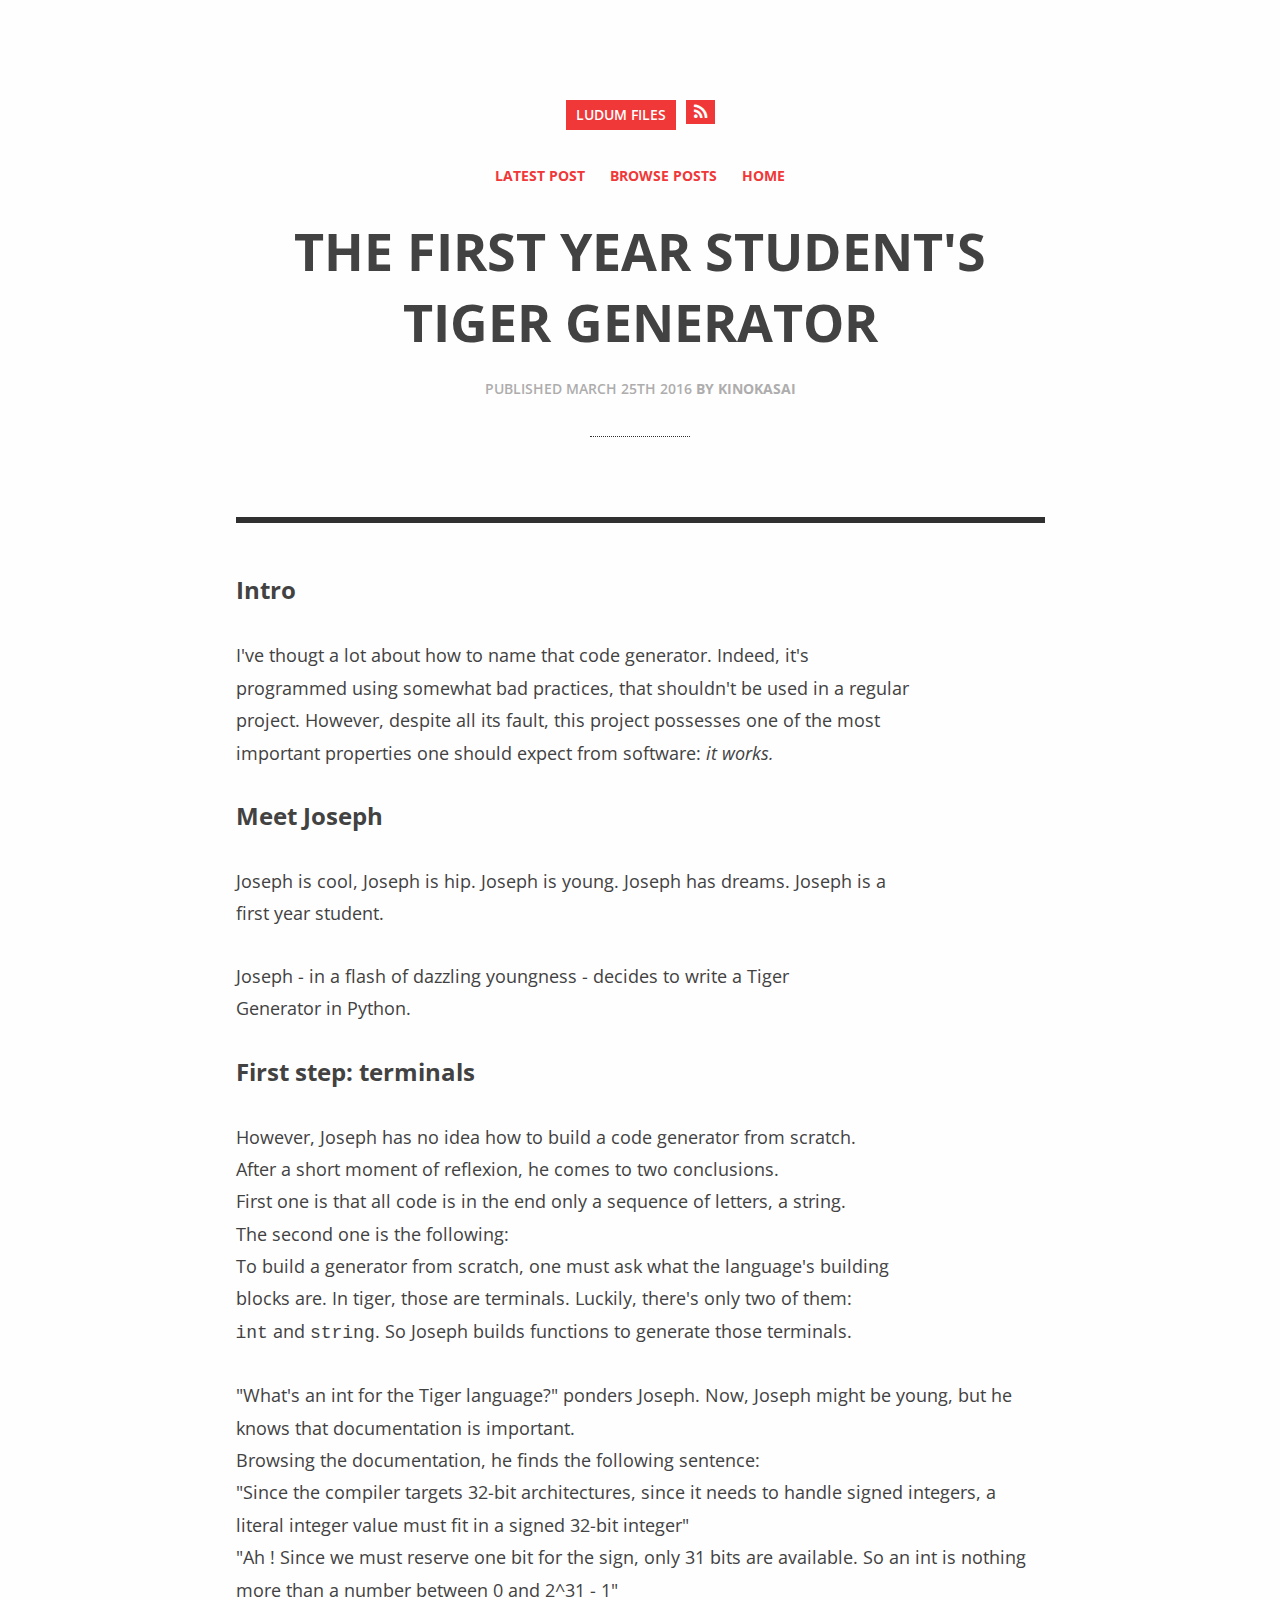
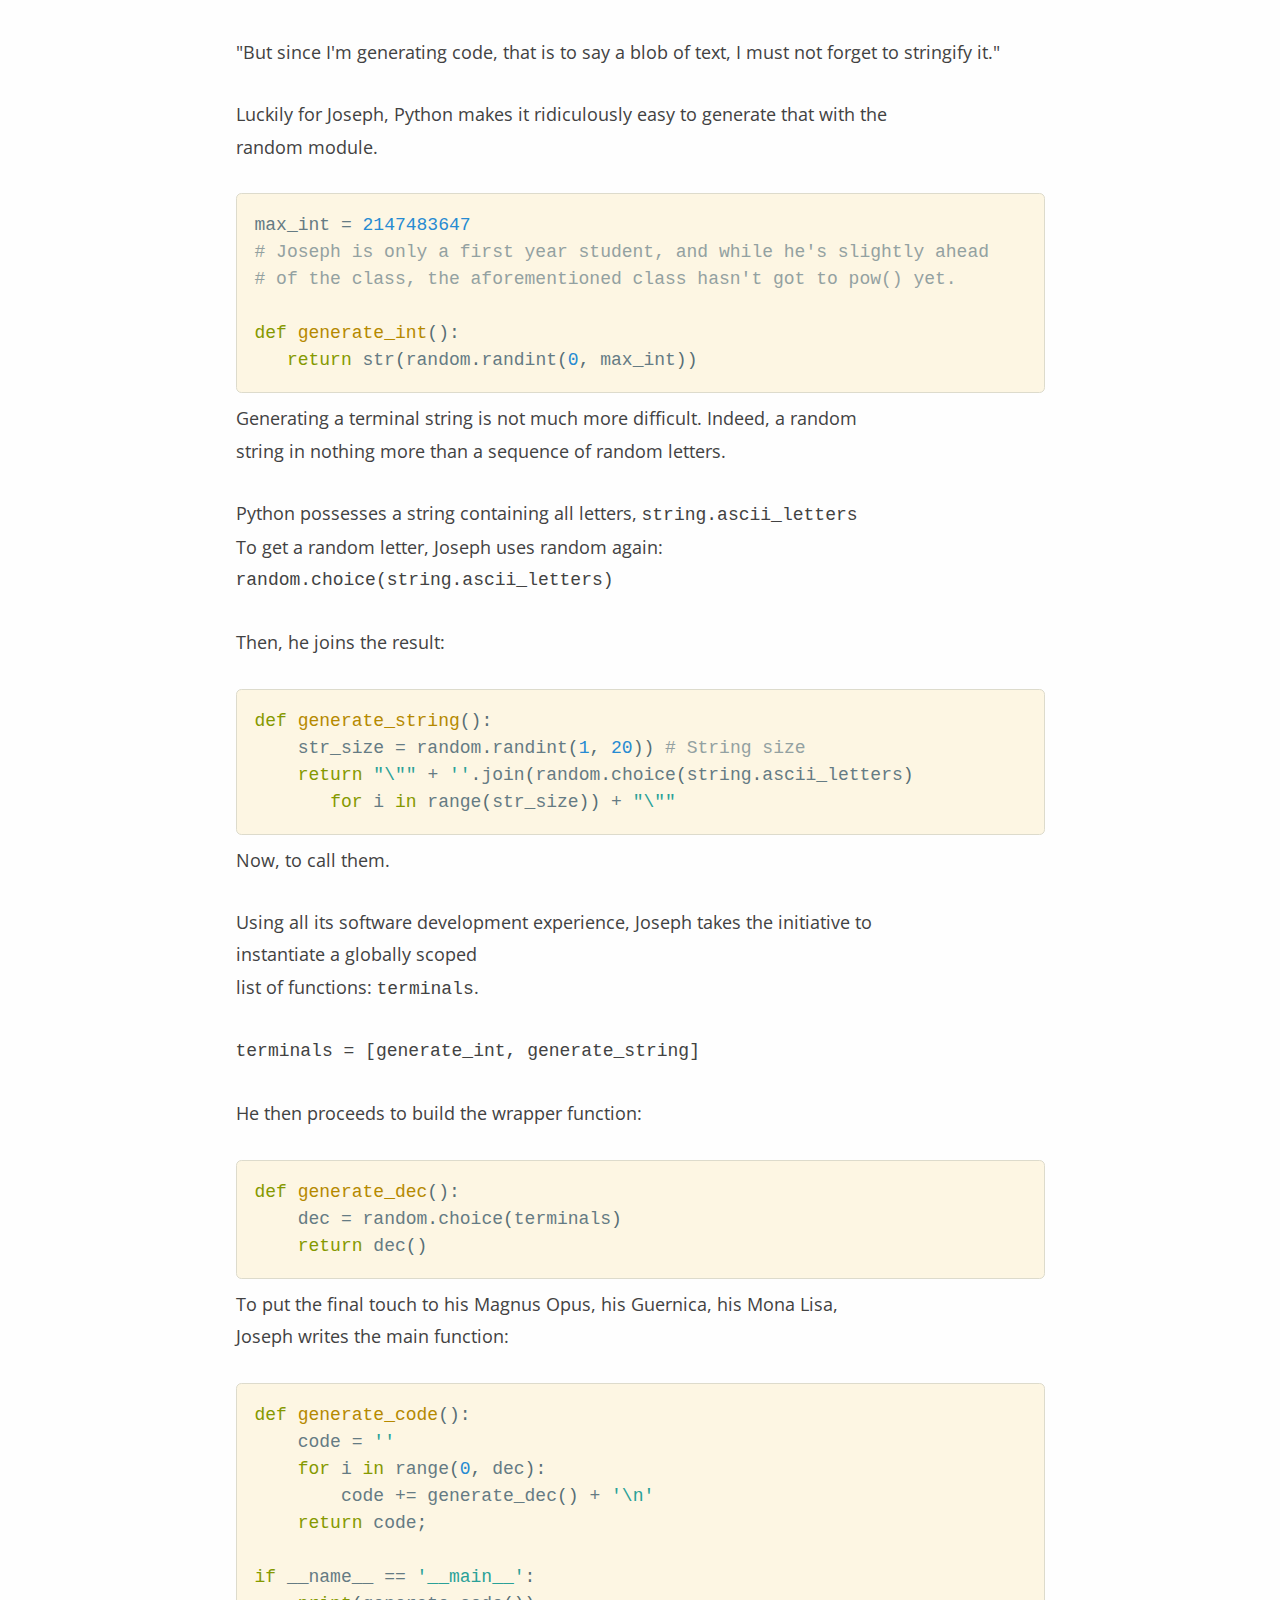
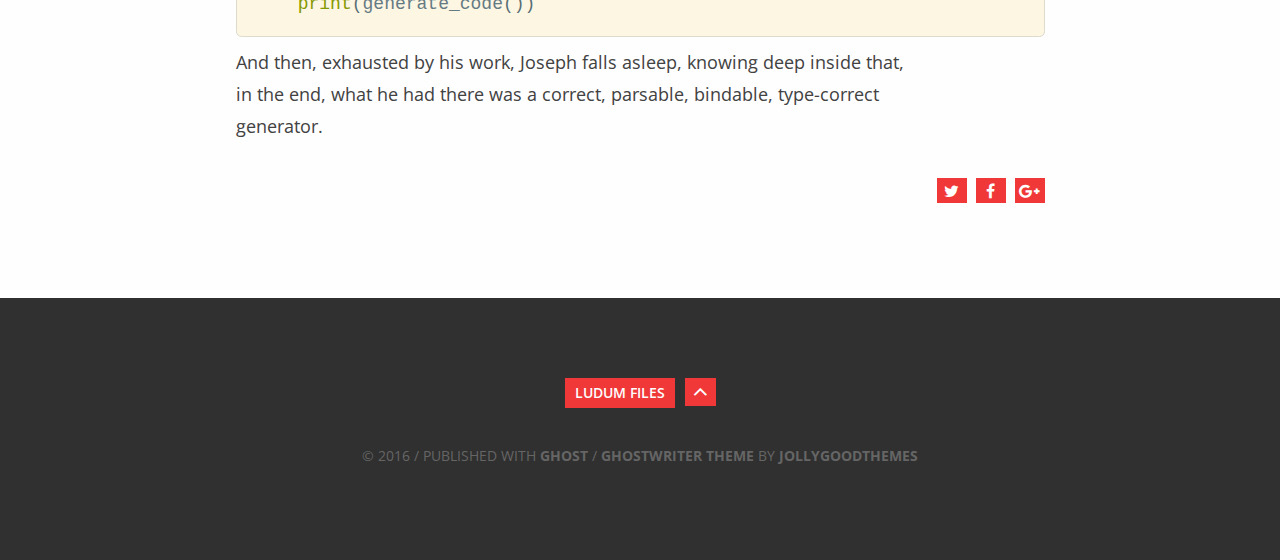
==== commit f54a1d6a: "Blog update at 2016-03-25 11:55:05" ====
--- a/index.html
+++ b/index.html
@@ -1,18 +1,21 @@
 
 <head>
-    <meta charset="utf-8">
-    <meta http-equiv="X-UA-Compatible" content="IE=edge">
+    <meta http-equiv="Content-Type" content="text/html" charset="UTF-8">
+    <meta http-equiv="X-UA-Compatible" content="IE=edge,chrome=1">
 
     <title>Ludum Files</title>
     <meta name="description" content="Lost documents on Game Crafting">
 
     <meta name="HandheldFriendly" content="True">
+    <meta name="MobileOptimized" content="320">
     <meta name="viewport" content="width=device-width, initial-scale=1.0">
 
-    <link rel="shortcut icon" href="favicon.ico">
-
-    <link rel="stylesheet" type="text/css" href="assets/css/screen.css?v=de5ed280c3">
-    <link rel="stylesheet" type="text/css" href="http://fonts.googleapis.com/css?family=Merriweather:300,700,700italic,300italic%7COpen+Sans:700,400">
+    <link rel="stylesheet" type="text/css" href="assets/css/normalize.css?v=72892a81a2">
+    <link rel="stylesheet" type="text/css" href="assets/css/nprogress.css?v=72892a81a2">
+    <link rel="stylesheet" type="text/css" href="assets/css/style.css?v=72892a81a2">
+    <link rel="stylesheet" type="text/css" href="assets/css/prism.css?v=72892a81a2">
+    <link rel="stylesheet" type="text/css" href="http://fonts.googleapis.com/css?family=Open+Sans:300italic,400italic,600italic,700italic,400,600,700,300&amp;subset=latin,cyrillic-ext,latin-ext,cyrillic">
+    <link rel="stylesheet" type="text/css" href="http://maxcdn.bootstrapcdn.com/font-awesome/4.3.0/css/font-awesome.min.css">
 
     <link rel="canonical" href="index.html">
     <meta name="referrer" content="origin">
@@ -38,83 +41,212 @@
     </script>
 
     <meta name="generator" content="Ghost 0.7">
-    <link rel="alternate" type="application/rss+xml" title="Ludum Files" href="rss/index.html">
+    <link rel="alternate" type="application/rss+xml" title="Ludum Files" href="rss.4">
 </head>
-<body class="home-template nav-closed">
-
-    <div class="nav">
-    <h3 class="nav-title">Menu</h3>
-    <a href="index.html#" class="nav-close">
-        <span class="hidden">Close</span>
-    </a>
-    <ul>
-            <li class="nav-home nav-current" role="presentation"><a href="index.html">Home</a></li>
-    </ul>
-    <a class="subscribe-button icon-feed" href="rss/index.rss">Subscribe</a>
+<body class="home-template">
+
+    <div id="wrapper">
+        <header class="site-header">
+            <div class="container">
+                <div class="site-title-wrapper">
+                        <h1 class="site-title"><a class="js-ajax-link" title="Ludum Files" href="index.html">Ludum Files</a></h1>
+
+                        <a class="button-square" href="rss.4"><i class="fa fa-rss"></i></a>
+                </div>
+
+                <ul class="site-nav">
+                    <li class="site-nav-item"><a class="js-ajax-link" title="Ludum Files" href="index.html">Latest Post</a></li>
+                    <li class="site-nav-item"><a class="js-ajax-link js-show-index" title="Ludum Files" href="index.html">Browse Posts</a></li>
+
+                        <li class="site-nav-item"><a class="js-ajax-link" title="Home | Ludum Files" href="index.html">Home</a></li>
+
+
+                </ul>
+            </div>
+        </header>
+    
+        <div id="ajax-container">
+            
+<div id="latest-post" class="container">
+<article class="post-container post">
+    <header class="post-header">
+        <h1 class="post-title">The first year student's Tiger Generator</h1>
+
+        <p class="post-date">Published <time datetime="Fri Mar 25 2016 11:16:42 GMT+0000 (UTC)">March 25th 2016</time> <strong>by <a href="author/kinokasai/">kinokasai</a></strong></p>
+    </header>
+
+    <div class="post-content clearfix">
+
+        <h2 id="intro">Intro</h2>
+
+<p>I've thougt a lot about how to name that code generator. Indeed, it's <br>
+programmed using somewhat bad practices, that shouldn't be used in a regular <br>
+project. However, despite all its fault, this project possesses one of the most <br>
+important properties one should expect from software: <em>it works.</em></p>
+
+<h2 id="meetjoseph">Meet Joseph</h2>
+
+<p>Joseph is cool, Joseph is hip. Joseph is young. Joseph has dreams. Joseph is a <br>
+first year student.</p>
+
+<p>Joseph - in a flash of dazzling youngness - decides to write a Tiger <br>
+Generator in Python.</p>
+
+<h2 id="firststepterminals">First step: terminals</h2>
+
+<p>However, Joseph has no idea how to build a code generator from scratch. <br>
+After a short moment of reflexion, he comes to two conclusions. <br>
+First one is that all code is in the end only a sequence of letters, a string. <br>
+The second one is the following: <br>
+To build a generator from scratch, one must ask what the language's building <br>
+blocks are. In tiger, those are terminals. Luckily, there's only two of them: <br>
+<code>int</code> and <code>string</code>. So Joseph builds functions to generate those terminals.</p>
+
+<p>"What's an int for the Tiger language?" ponders Joseph.
+Now, Joseph might be young, but he knows that documentation is important. <br>
+Browsing the documentation, he finds the following sentence: <br>
+"Since the compiler targets 32-bit architectures, since it needs to handle
+signed integers, a literal integer value must fit in a signed 32-bit integer" <br>
+"Ah ! Since we must reserve one bit for the sign, only 31 bits are available.
+So an int is nothing more than a number between 0 and 2^31 - 1"</p>
+
+<p>"But since I'm generating code, that is to say a blob of text, I must not
+forget to stringify it."</p>
+
+<p>Luckily for Joseph, Python makes it ridiculously easy to generate that with the <br>
+random module.</p>
+
+<pre><code class="language- language-python">max_int = 2147483647  
+# Joseph is only a first year student, and while he's slightly ahead
+# of the class, the aforementioned class hasn't got to pow() yet.
+
+def generate_int():  
+   return str(random.randint(0, max_int))
+</code></pre>
+
+<p>Generating a terminal string is not much more difficult. Indeed, a random <br>
+string in nothing more than a sequence of random letters.</p>
+
+<p>Python possesses a string containing all letters, <code>string.ascii_letters</code> <br>
+To get a random letter, Joseph uses random again: <br>
+<code>random.choice(string.ascii_letters)</code></p>
+
+<p>Then, he joins the result:</p>
+
+<pre><code class="language- language-python">def generate_string():  
+    str_size = random.randint(1, 20)) # String size
+    return "\"" + ''.join(random.choice(string.ascii_letters)
+       for i in range(str_size)) + "\""
+</code></pre>
+
+<p>Now, to call them.</p>
+
+<p>Using all its software development experience, Joseph takes the initiative to <br>
+instantiate a globally scoped <br>
+list of functions: <code>terminals</code>.</p>
+
+<p><code>terminals = [generate_int, generate_string]</code></p>
+
+<p>He then proceeds to build the wrapper function:</p>
+
+<pre><code class="language- language-python">def generate_dec():  
+    dec = random.choice(terminals)
+    return dec()
+</code></pre>
+
+<p>To put the final touch to his Magnus Opus, his Guernica, his Mona Lisa, <br>
+Joseph writes the main function:</p>
+
+<pre><code class="language- language-python">def generate_code():  
+    code = ''
+    for i in range(0, dec):
+        code += generate_dec() + '\n'
+    return code;
+
+if __name__ == '__main__':  
+    print(generate_code())
+</code></pre>
+
+<p>And then, exhausted by his work, Joseph falls asleep, knowing deep inside that, <br>
+in the end, what he had there was a correct, parsable, bindable, type-correct <br>
+generator.</p>
+    </div>
+
+    <footer class="post-footer clearfix">
+
+        <div class="share">
+            <a class="icon-twitter" href="http://twitter.com/share?text=The%20first%20year%20student's%20Tiger%20Generator&amp;url=http://localhost:2368/the-first-year-students-tiger-generator/" onclick="window.open(this.href, 'twitter-share', 'width=550,height=235');return false;">
+                <i class="fa fa-twitter"></i>
+                <span class="hidden">Twitter</span>
+            </a>
+
+            <a class="icon-facebook" href="https://www.facebook.com/sharer/sharer.php?u=http://localhost:2368/the-first-year-students-tiger-generator/" onclick="window.open(this.href, 'facebook-share','width=580,height=296');return false;">
+                <i class="fa fa-facebook"></i>
+                <span class="hidden">Facebook</span>
+            </a>
+
+            <a class="icon-google-plus" href="https://plus.google.com/share?url=http://localhost:2368/the-first-year-students-tiger-generator/" onclick="window.open(this.href, 'google-plus-share', 'width=490,height=530');return false;">
+               <i class="fa fa-google-plus"></i>
+                <span class="hidden">Google+</span>
+            </a>
+        </div>
+    </footer>
+</article></div>
+
+<div id="post-index" class="container">
+    <ol class="post-list">
+            <li class="post-stub post">
+        <a class="js-ajax-link" title="The first year student's Tiger Generator | Ludum Files" href="the-first-year-students-tiger-generator/">
+            <h4 class="post-stub-title">The first year student's Tiger Generator</h4>
+
+            <time class="post-stub-date" datetime="Fri Mar 25 2016 11:16:42 GMT+0000 (UTC)">Published March 25th 2016</time>
+
+        </a>
+    </li>
+    <li class="post-stub post tag-getting-started">
+        <a class="js-ajax-link" title="Welcome to Ghost | Ludum Files" href="welcome-to-ghost/">
+            <h4 class="post-stub-title">Welcome to Ghost</h4>
+
+            <time class="post-stub-date" datetime="Fri Mar 25 2016 10:55:11 GMT+0000 (UTC)">Published March 25th 2016</time>
+
+        </a>
+    </li>
+    </ol>
+
+    <div class="post-navigation">
+        <nav class="pagination" role="navigation">
+    <span class="page-number">Page 1 of 1</span>
+</nav>
+
+    </div>
 </div>
-<span class="nav-cover"></span>
-
-
-    <div class="site-wrapper">
-
-        
-<header class="main-header no-cover">
-    <nav class="main-nav overlay clearfix">
-        
-            <a class="menu-button icon-menu" href="index.html#"><span class="word">Menu</span></a>
-    </nav>
-    <div class="vertical">
-        <div class="main-header-content inner">
-            <h1 class="page-title">Ludum Files</h1>
-            <h2 class="page-description">Lost documents on Game Crafting</h2>
         </div>
     </div>
-    <a class="scroll-down icon-arrow-left" href="index.html#content" data-offset="-45"><span class="hidden">Scroll Down</span></a>
-</header>
-
-<main id="content" class="content" role="main">
-
-    <div class="extra-pagination inner">
-    <nav class="pagination" role="navigation">
-    <span class="page-number">Page 1 of 1</span>
-</nav>
-
-</div>
-
-<article class="post tag-getting-started">
-    <header class="post-header">
-        <h2 class="post-title"><a href="welcome-to-ghost/">Welcome to Ghost</a></h2>
-    </header>
-    <section class="post-excerpt">
-        <p>You're live! Nice. We've put together a little post to introduce you to the Ghost editor and get you started. You can manage your content by <a class="read-more" href="welcome-to-ghost/">»</a></p>
-    </section>
-    <footer class="post-meta">
-        
-        <a href="author/kinokasai/">kinokasai</a>
-         on <a href="tag/getting-started/">Getting Started</a>
-        <time class="post-date" datetime="2016-03-25">25 March 2016</time>
+
+    <footer class="footer">
+        <div class="container">
+            <div class="site-title-wrapper">
+                <h1 class="site-title"><a class="js-ajax-link" title="Ludum Files" href="index.html">Ludum Files</a></h1>
+
+                <a class="button-square button-jump-top js-jump-top" href="index.html#"><i class="fa fa-angle-up"></i></a>
+            </div>
+
+            <p class="footer-copyright">© 2016 / Published with <a href="https://ghost.org">Ghost</a> / <a href="https://github.com/roryg/ghostwriter">Ghostwriter theme</a> By <a href="http://jollygoodthemes.com">JollyGoodThemes</a></p>
+        </div>
     </footer>
-</article>
-
-<nav class="pagination" role="navigation">
-    <span class="page-number">Page 1 of 1</span>
-</nav>
-
-
-</main>
-
-
-        <footer class="site-footer clearfix">
-            <section class="copyright"><a href="index.html">Ludum Files</a> © 2016</section>
-            <section class="poweredby">Proudly published with <a href="https://ghost.org">Ghost</a></section>
-        </footer>
-
-    </div>
-
-    <script type="text/javascript" src="https://code.jquery.com/jquery-1.12.0.min.js"></script>
-    
-
-    <script type="text/javascript" src="assets/js/jquery.fitvids.js?v=de5ed280c3"></script>
-    <script type="text/javascript" src="assets/js/index.js?v=de5ed280c3"></script>
+
+    
+
+    <script type="text/javascript">  
+    if (typeof jQuery == 'undefined') {
+        document.write('<script type="text/javascript" src="assets/js/jquery-1.11.3.min.js?v=72892a81a2"></'+'script>');
+    }
+    </script>
+
+    <script type="text/javascript" src="assets/js/jquery.history.js?v=72892a81a2"></script>
+    <script type="text/javascript" src="assets/js/nprogress.js?v=72892a81a2"></script>
+    <script type="text/javascript" src="assets/js/jquery.fitvids.js?v=72892a81a2"></script>
+    <script type="text/javascript" src="assets/js/scripts.js?v=72892a81a2"></script>
+    <script type="text/javascript" src="assets/js/prism.js?v=72892a81a2"></script>
 
 </body>
--- a/assets/css/nprogress.css
+++ b/assets/css/nprogress.css
@@ -0,0 +1,74 @@
+/* Make clicks pass-through */
+#nprogress {
+  pointer-events: none;
+}
+
+#nprogress .bar {
+  background: #29d;
+
+  position: fixed;
+  z-index: 1031;
+  top: 0;
+  left: 0;
+
+  width: 100%;
+  height: 2px;
+}
+
+/* Fancy blur effect */
+#nprogress .peg {
+  display: block;
+  position: absolute;
+  right: 0px;
+  width: 100px;
+  height: 100%;
+  box-shadow: 0 0 10px #29d, 0 0 5px #29d;
+  opacity: 1.0;
+
+  -webkit-transform: rotate(3deg) translate(0px, -4px);
+      -ms-transform: rotate(3deg) translate(0px, -4px);
+          transform: rotate(3deg) translate(0px, -4px);
+}
+
+/* Remove these to get rid of the spinner */
+#nprogress .spinner {
+  display: block;
+  position: fixed;
+  z-index: 1031;
+  top: 15px;
+  right: 15px;
+}
+
+#nprogress .spinner-icon {
+  width: 18px;
+  height: 18px;
+  box-sizing: border-box;
+
+  border: solid 2px transparent;
+  border-top-color: #29d;
+  border-left-color: #29d;
+  border-radius: 50%;
+
+  -webkit-animation: nprogress-spinner 400ms linear infinite;
+          animation: nprogress-spinner 400ms linear infinite;
+}
+
+.nprogress-custom-parent {
+  overflow: hidden;
+  position: relative;
+}
+
+.nprogress-custom-parent #nprogress .spinner,
+.nprogress-custom-parent #nprogress .bar {
+  position: absolute;
+}
+
+@-webkit-keyframes nprogress-spinner {
+  0%   { -webkit-transform: rotate(0deg); }
+  100% { -webkit-transform: rotate(360deg); }
+}
+@keyframes nprogress-spinner {
+  0%   { transform: rotate(0deg); }
+  100% { transform: rotate(360deg); }
+}
+
--- a/assets/css/style.css
+++ b/assets/css/style.css
@@ -0,0 +1,624 @@
+/* ============================================================ */
+/* Base */
+/* ============================================================ */
+html, body {
+  height: 100%; }
+
+body {
+  background: #FEFEFE;
+  color: #424242;
+  font-family: "Open Sans", arial, sans-serif;
+  font-size: 18px; }
+
+h1, h2, h3, h4, h5, h6 {
+  margin-bottom: 33px;
+  text-transform: none; }
+
+h1 {
+  font-size: 26px; }
+
+h2 {
+  font-size: 24px; }
+
+h3 {
+  font-size: 20px;
+  margin-bottom: 20px; }
+
+h4 {
+  font-size: 18px;
+  margin-bottom: 18px; }
+
+h5 {
+  font-size: 16px;
+  margin-bottom: 15px; }
+
+h6 {
+  font-size: 14px;
+  margin-bottom: 12px; }
+
+p {
+  line-height: 1.8;
+  margin: 0 0 30px; }
+
+a {
+  color: #F03838;
+  text-decoration: none; }
+
+ul, ol {
+  list-style-position: outside;
+  line-height: 1.8;
+  margin: 0 0 40px; }
+  ul ul, ul ol, ol ul, ol ol {
+    margin: 10px 0 0 20px; }
+  ul li, ol li {
+    margin: 0 0 10px; }
+    ul li:last-of-type, ol li:last-of-type {
+      margin-bottom: 0; }
+
+ul {
+  padding-left: 20px; }
+
+ol {
+  padding-left: 22px; }
+
+ul ul,
+ol ul {
+  padding-left: 0; }
+
+ul ol,
+ol ol {
+  padding-left: 5px; }
+
+blockquote {
+  border-left: 1px dotted #303030;
+  margin: 40px 0;
+  padding: 5px 30px; }
+  blockquote p {
+    color: #AEADAD;
+    display: block;
+    font-style: italic;
+    margin: 0;
+    width: 100%; }
+
+img {
+  display: block;
+  margin: 40px 0;
+  width: auto;
+  max-width: 100%; }
+
+pre {
+  background: #F1F0EA;
+  border: 1px solid #DDDBCC;
+  border-radius: 3px;
+  margin: 0 0 40px;
+  padding: 15px 20px; }
+
+hr {
+  border: none;
+  border-bottom: 1px dotted #303030;
+  margin: 45px 0; }
+
+table {
+  margin-bottom: 40px;
+  width: 100%; }
+  table tbody > tr:nth-child(odd) > td,
+  table tbody > tr:nth-child(odd) > th {
+    background-color: #f7f7f3; }
+  table th {
+    padding: 0 10px 10px;
+    text-align: left; }
+  table td {
+    padding: 10px; }
+  table tr {
+    border-bottom: 1px dotted #AEADAD; }
+
+::selection {
+  background: #FFF5B8;
+  color: #000;
+  display: block; }
+
+::-moz-selection {
+  background: #FFF5B8;
+  color: #000;
+  display: block; }
+
+.fluid-width-video-wrapper {
+  margin-bottom: 40px; }
+
+.hidden {
+  text-indent: -9999px;
+  visibility: hidden;
+  display: none; }
+
+.clearfix:after {
+  content: "";
+  display: table;
+  clear: both; }
+
+/* ============================================================ */
+/* General Appearance */
+/* ============================================================ */
+.container {
+  margin: 0 auto;
+  position: relative;
+  width: 100%;
+  max-width: 889px; }
+
+#wrapper {
+  height: auto;
+  min-height: 100%;
+  /* This must be the same as the height of the footer */
+  margin-bottom: -265px; }
+  #wrapper:after {
+    content: "";
+    display: block;
+    /* This must be the same as the height of the footer */
+    height: 265px; }
+
+.button {
+  background: #303030;
+  border: none;
+  border-radius: 3px;
+  color: #FEFEFE;
+  font-size: 14px;
+  font-weight: 700;
+  padding: 10px 12px;
+  text-transform: uppercase; }
+  .button:hover {
+    background: #F03838; }
+
+.button-square {
+  background: #F03838;
+  color: #FFF;
+  float: left;
+  font-size: 17px;
+  margin: 0 0 0 10px;
+  padding: 3px 8px 4px; }
+  .button-square:hover {
+    background: #303030; }
+
+/* ============================================================ */
+/* Site Header */
+/* ============================================================ */
+.site-header {
+  padding: 100px 0 0;
+  overflow: auto;
+  text-align: center;
+  text-transform: uppercase; }
+
+.site-title-wrapper {
+  display: table;
+  margin: 0 auto; }
+
+.site-title {
+  float: left;
+  font-size: 14px;
+  font-weight: 600;
+  margin: 0;
+  text-transform: uppercase; }
+  .site-title a {
+    float: left;
+    background: #F03838;
+    color: #FEFEFE;
+    padding: 5px 10px 6px; }
+    .site-title a:hover {
+      background: #303030; }
+
+.site-logo {
+  display: block; }
+  .site-logo img {
+    margin: 0; }
+
+.site-nav {
+  list-style: none;
+  margin: 28px 0 10px;
+  padding-left:	0px; }
+
+.site-nav-item {
+  display: inline-block;
+  font-size: 14px;
+  font-weight: 700;
+  margin: 0 10px; }
+  .site-nav-item a:hover {
+    color: #424242; }
+
+/* ============================================================ */
+/* Post */
+/* ============================================================ */
+#latest-post {
+  display: none; }
+
+.post-container {
+  margin: 0 40px; }
+
+.post-header {
+  border-bottom: 6px solid #303030;
+  margin: 0 0 50px;
+  padding: 0 0 80px;
+  text-align: center;
+  text-transform: uppercase; }
+
+.post-title,
+.page-title {
+  font-size: 52px;
+  font-weight: 700;
+  margin: 15px 0;
+  text-align: center;
+  text-transform: uppercase; }
+
+.page-title {
+  margin: 15px 40px; }
+
+.post-date,
+.blog-description {
+  color: #AEADAD;
+  font-size: 14px;
+  font-weight: 600;
+  line-height: 1;
+  margin: 25px 0 0; }
+  .post-date a,
+  .blog-description a {
+    color: #AEADAD; }
+  .post-date a:hover,
+  .blog-description a:hover {
+    color: #F03838; }
+  .post-date:after,
+  .blog-description:after {
+    border-bottom: 1px dotted #303030;
+    content: "";
+    display: block;
+    margin: 40px auto 0;
+    width: 100px; }
+
+.post-content a:hover {
+  border-bottom: 1px dotted #F03838;
+  padding: 0 0 2px; }
+.post-content:last-child {
+  margin-bottom: 0; }
+
+.post-footer {
+  margin-top: 5px; }
+
+.post-tags,
+.share {
+  color: #AEADAD;
+  font-size: 14px; }
+  .post-tags span,
+  .share span {
+    font-weight: 600; }
+
+.post-tags {
+  float: left;
+  margin: 3px 0 0; }
+  .post-tags a:hover {
+    color: #303030; }
+
+.share {
+  float: right; }
+  .share a {
+    background: #F03838;
+    color: #FFF;
+    display: inline-block;
+    font-size: 16px;
+    margin-left: 5px;
+    padding: 5px 0 4px;
+    width: 30px;
+    text-align: center; }
+  .share a:hover {
+    background: #303030; }
+
+.post-navigation {
+  display: table;
+  margin: 70px auto 100px; }
+
+.newer-posts,
+.older-posts {
+  float: left;
+  background: #F03838;
+  color: #FEFEFE;
+  font-size: 14px;
+  font-weight: 600;
+  margin: 0 5px;
+  padding: 5px 10px 6px;
+  text-transform: uppercase; }
+  .newer-posts:hover,
+  .older-posts:hover {
+    background: #303030; }
+
+.page-number {
+  display: none; }
+
+/* ============================================================ */
+/* Post Index */
+/* ============================================================ */
+.post-list {
+  border-top: 6px solid #303030;
+  list-style: none;
+  margin: 80px 40px 0;
+  padding: 35px 0 0; }
+
+.post-stub {
+  border-bottom: 1px dotted #303030;
+  margin: 0;
+  position: relative; }
+  .post-stub:first-child {
+    padding-top: 0; }
+  .post-stub a {
+    -webkit-transition: all 0.2s ease-in-out;
+    -moz-transition: all 0.2s ease-in-out;
+    transition: all 0.2s ease-in-out;
+    display: block;
+    color: #424242;
+    padding: 20px 5px; }
+    .post-stub a:hover {
+      background: #FCF5F5;
+      color: #F03838;
+      padding: 20px 12px; }
+      .post-stub a:hover .post-stub-tag {
+        background: #F03838; }
+
+.post-stub-tag {
+  background: #303030;
+  border-radius: 3px;
+  color: #FFF;
+  float: right;
+  font-size: 10px;
+  margin: 7px 0 0;
+  padding: 0 5px;
+  text-transform: uppercase; }
+
+.post-stub-title {
+  display: inline-block;
+  margin: 0;
+  text-transform: none; }
+
+.post-stub-date {
+  display: inline-block; }
+  .post-stub-date:before {
+    content: "/ "; }
+
+.next-posts-link a,
+.previous-posts-link a {
+  display: block;
+  padding: 8px 11px; }
+
+/* ============================================================ */
+/* Author */
+/* ============================================================ */
+.author-profile {
+  margin: 0 40px; }
+  .author-profile:after {
+    border-bottom: 1px dotted #303030;
+    content: "";
+    display: block;
+    margin: 40px auto 0;
+    width: 100px; }
+
+.author-heading {
+  margin: 15px auto;
+  text-align: center;
+  width: 100%; }
+
+.author-avatar {
+  border-radius: 50px;
+  display: inline;
+  height: 50px;
+  margin: 5px 10px 0 0;
+  width: 50px;
+  vertical-align: middle; }
+
+.author-name {
+  display: inline;
+  font-size: 52px;
+  font-weight: 700;
+  text-align: center;
+  text-transform: uppercase;
+  vertical-align: middle; }
+
+.author-meta {
+  color: #AEADAD;
+  font-size: 14px;
+  font-weight: 600;
+  line-height: 1;
+  margin: 25px 0 0;
+  text-align: center;
+  text-transform: uppercase; }
+  .author-meta span {
+    display: inline-block;
+    margin: 0 10px 8px; }
+  .author-meta i {
+    margin-right: 8px; }
+  .author-meta a {
+    color: #AEADAD; }
+  .author-meta a:hover {
+    color: #F03838; }
+
+.author-bio {
+  margin: 20px auto 0;
+  text-align: center;
+  max-width: 700px; }
+
+/* ============================================================ */
+/* Footer */
+/* ============================================================ */
+.footer {
+  background: #303030;
+  color: #D3D3D3;
+  height: 265px;
+  margin-top: 95px;
+  overflow: auto; }
+  .footer .site-title-wrapper {
+    margin: 80px auto 35px; }
+  .footer .site-title a:hover,
+  .footer .button-square:hover {
+    background: #121212; }
+  .footer .button-jump-top {
+    font-size: 23px;
+    line-height: 1.1;
+    padding-top: 1px; }
+
+.footer-copyright {
+  color: #656565;
+  font-size: 14px;
+  margin: 0;
+  text-align: center;
+  text-transform: uppercase; }
+  .footer-copyright a {
+    color: #656565;
+    font-weight: 700; }
+    .footer-copyright a:hover {
+      color: #FEFEFE; }
+
+/* ============================================================ */
+/* NProgress */
+/* ============================================================ */
+#nprogress .bar {
+  background: #F03838; }
+
+#nprogress .peg {
+  box-shadow: 0 0 10px #F03838, 0 0 5px #F03838; }
+
+#nprogress .spinner-icon {
+  border-top-color: #F03838;
+  border-left-color: #F03838; }
+
+/* ============================================================ */
+/* Media Queries */
+/* ============================================================ */
+@media only screen and (max-width: 800px) {
+  .post-stub-tag {
+    display: none; } }
+@media only screen and (max-width: 600px) {
+  h1, h2 {
+    margin-bottom: 20px; }
+
+  p {
+    margin-bottom: 20px; }
+
+  ul, ol {
+    margin-bottom: 20px; }
+
+  img {
+    margin: 30px 0; }
+
+  blockquote {
+    margin: 30px 0; }
+
+  pre {
+    margin: 30px 0; }
+
+  hr {
+    margin: 35px 0; }
+
+  .site-header {
+    padding-top: 60px; }
+
+  .site-nav-item {
+    display: block;
+    margin: 15px 0; }
+
+  .post-header {
+    margin-bottom: 35px;
+    padding-bottom: 45px; }
+
+  .post-title,
+  .page-title,
+  .author-name,
+  .author-heading {
+    font-size: 42px;
+    margin-top: 5px; }
+
+  .post-date,
+  .blog-description,
+  .author-meta {
+    margin-top: 20px; }
+    .post-date:after, .post-date:before,
+    .blog-description:after,
+    .blog-description:before,
+    .author-meta:after,
+    .author-meta:before {
+      margin-top: 30px; }
+
+  .author-profile:after, .author-profile:before {
+    margin-top: 20px; }
+
+  .post-stub-title {
+    display: block; }
+
+  .post-stub-date:before {
+    content: "";
+    display: block; }
+
+  .post-list {
+    margin-top: 45px; }
+
+  .post-container,
+  .post-list,
+  .author-profile {
+    margin-right: 25px;
+    margin-left: 25px; }
+
+  .post-tags {
+    width: 100%; }
+
+  .post-stub a,
+  .post-stub a:hover {
+    padding-top: 12px;
+    padding-bottom: 12px; }
+
+  .share {
+    float: left;
+    margin-top: 20px; }
+    .share a {
+      margin: 0 5px 0 0; }
+
+  .footer {
+    margin-top: 50px; } }
+@media only screen and (max-width: 400px) {
+  .site-header {
+    padding-top: 40px; }
+
+  .post-title,
+  .page-title,
+  .author-name,
+  .author-heading {
+    font-size: 30px;
+    line-height: 1.2; }
+
+  .post-date,
+  .blog-description,
+  .author-meta {
+    line-height: 1.6; }
+
+  .post-date,
+  .blog-description,
+  .author-meta {
+    margin-top: 10px; }
+    .post-date:after, .post-date:before,
+    .blog-description:after,
+    .blog-description:before,
+    .author-meta:after,
+    .author-meta:before {
+      margin-top: 20px; }
+
+  .author-profile:after, .author-profile:before {
+    margin-top: 10px; }
+
+  .post-container,
+  .post-list,
+  .author-profile {
+    margin-right: 15px;
+    margin-left: 15px; }
+
+  .author-avatar {
+    display: block;
+    margin: 0 auto 18px; }
+
+  .author-meta span {
+    display: block;
+    margin: 18px 0; }
+
+  .footer-copyright {
+    padding: 0 10px; } }
+
+/*# sourceMappingURL=style.css.map */
--- a/assets/css/prism.css
+++ b/assets/css/prism.css
@@ -0,0 +1,179 @@
+/* http://prismjs.com/download.html?themes=prism-solarizedlight&languages=markup+css+clike+javascript+c+cpp+python&plugins=show-language+highlight-keywords */
+/*
+ Solarized Color Schemes originally by Ethan Schoonover
+ http://ethanschoonover.com/solarized
+
+ Ported for PrismJS by Hector Matos
+ Website: https://krakendev.io
+ Twitter Handle: https://twitter.com/allonsykraken)
+*/
+
+/*
+SOLARIZED HEX
+--------- -------
+base03    #002b36
+base02    #073642
+base01    #586e75
+base00    #657b83
+base0     #839496
+base1     #93a1a1
+base2     #eee8d5
+base3     #fdf6e3
+yellow    #b58900
+orange    #cb4b16
+red       #dc322f
+magenta   #d33682
+violet    #6c71c4
+blue      #268bd2
+cyan      #2aa198
+green     #859900
+*/
+
+code[class*="language-"],
+pre[class*="language-"] {
+	color: #657b83; /* base00 */
+	font-family: Consolas, Monaco, 'Andale Mono', 'Ubuntu Mono', monospace;
+	text-align: left;
+	white-space: pre;
+	word-spacing: normal;
+	word-break: normal;
+	word-wrap: normal;
+
+	line-height: 1.5;
+
+	-moz-tab-size: 4;
+	-o-tab-size: 4;
+	tab-size: 4;
+
+	-webkit-hyphens: none;
+	-moz-hyphens: none;
+	-ms-hyphens: none;
+	hyphens: none;
+}
+
+pre[class*="language-"]::-moz-selection, pre[class*="language-"] ::-moz-selection,
+code[class*="language-"]::-moz-selection, code[class*="language-"] ::-moz-selection {
+	background: #073642; /* base02 */
+}
+
+pre[class*="language-"]::selection, pre[class*="language-"] ::selection,
+code[class*="language-"]::selection, code[class*="language-"] ::selection {
+	background: #073642; /* base02 */
+}
+
+/* Code blocks */
+pre[class*="language-"] {
+	padding: 1em;
+	margin: .5em 0;
+	overflow: auto;
+	border-radius: 0.3em;
+}
+
+:not(pre) > code[class*="language-"],
+pre[class*="language-"] {
+	background-color: #fdf6e3; /* base3 */
+}
+
+/* Inline code */
+:not(pre) > code[class*="language-"] {
+	padding: .1em;
+	border-radius: .3em;
+}
+
+.token.comment,
+.token.prolog,
+.token.doctype,
+.token.cdata {
+	color: #93a1a1; /* base1 */
+}
+
+.token.punctuation {
+	color: #586e75; /* base01 */
+}
+
+.namespace {
+	opacity: .7;
+}
+
+.token.property,
+.token.tag,
+.token.boolean,
+.token.number,
+.token.constant,
+.token.symbol,
+.token.deleted {
+	color: #268bd2; /* blue */
+}
+
+.token.selector,
+.token.attr-name,
+.token.string,
+.token.char,
+.token.builtin,
+.token.url,
+.token.inserted {
+	color: #2aa198; /* cyan */
+}
+
+.token.entity {
+	color: #657b83; /* base00 */
+	background: #eee8d5; /* base2 */
+}
+
+.token.atrule,
+.token.attr-value,
+.token.keyword {
+	color: #859900; /* green */
+}
+
+.token.function {
+	color: #b58900; /* yellow */
+}
+
+.token.regex,
+.token.important,
+.token.variable {
+	color: #cb4b16; /* orange */
+}
+
+.token.important,
+.token.bold {
+	font-weight: bold;
+}
+.token.italic {
+	font-style: italic;
+}
+
+.token.entity {
+	cursor: help;
+}
+div.prism-show-language {
+	position: relative;
+}
+
+div.prism-show-language > div.prism-show-language-label {
+	color: black;
+	background-color: #CFCFCF;
+	display: inline-block;
+	position: absolute;
+	bottom: auto;
+	left: auto;
+	top: 0;
+	right: 0;
+	width: auto;
+	height: auto;
+	font-size: 0.9em;
+	border-radius: 0 0 0 5px;
+	padding: 0 0.5em;
+	text-shadow: none;
+	z-index: 1;
+	-webkit-box-shadow: none;
+	-moz-box-shadow: none;
+	box-shadow: none;
+	-webkit-transform: none;
+	-moz-transform: none;
+	-ms-transform: none;
+	-o-transform: none;
+	transform: none;
+}
+
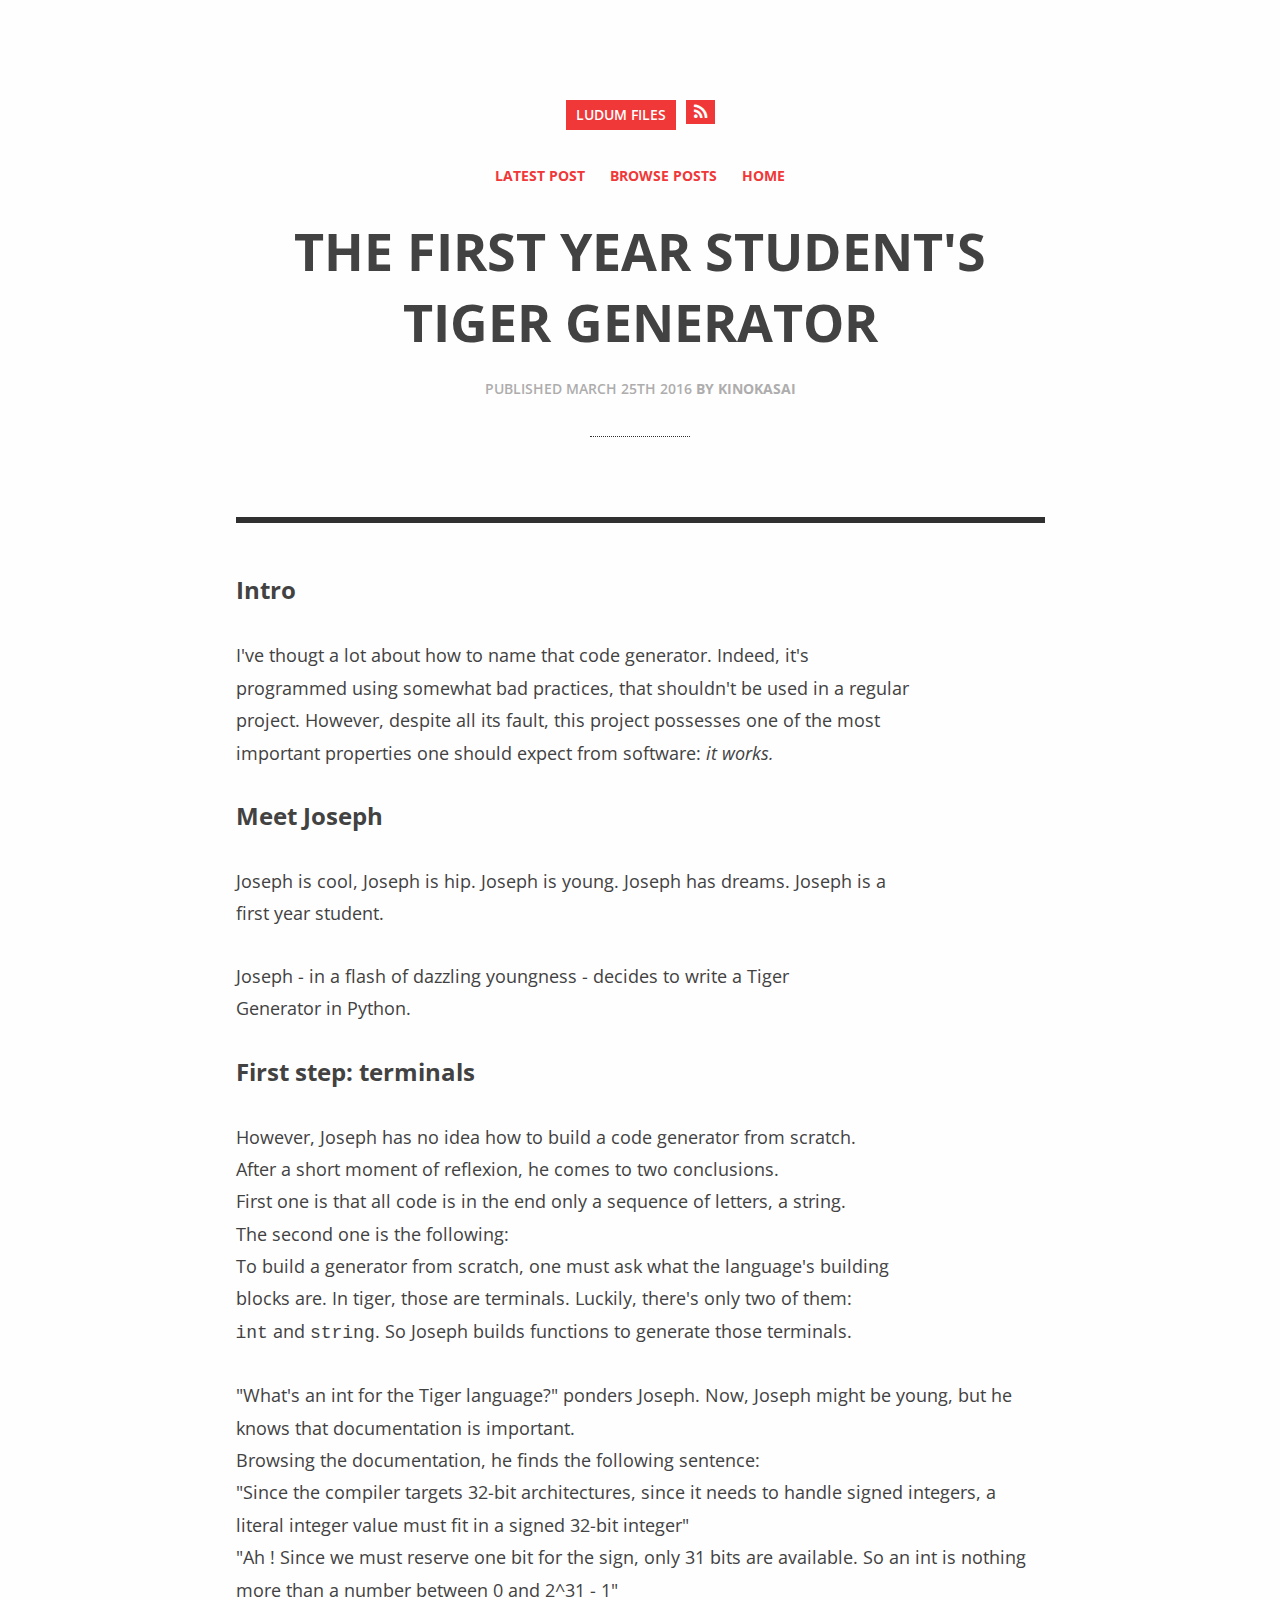
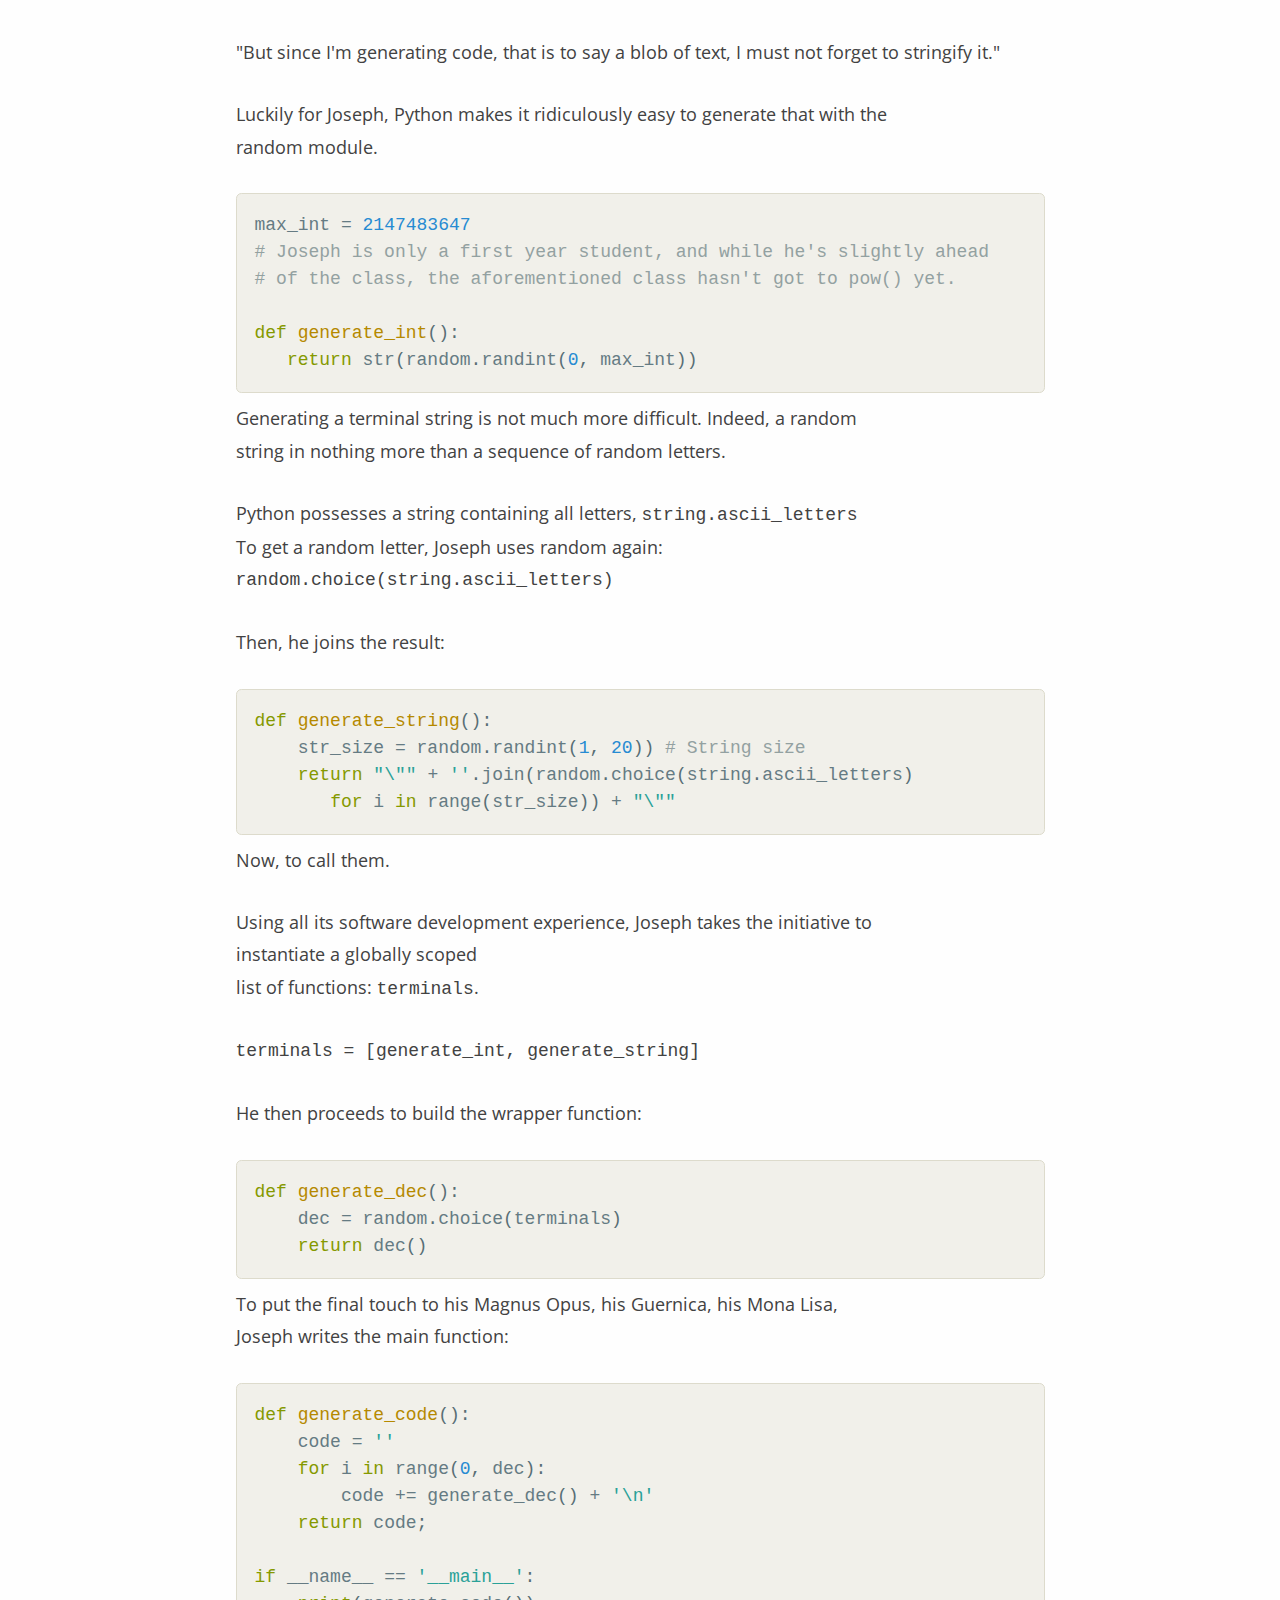
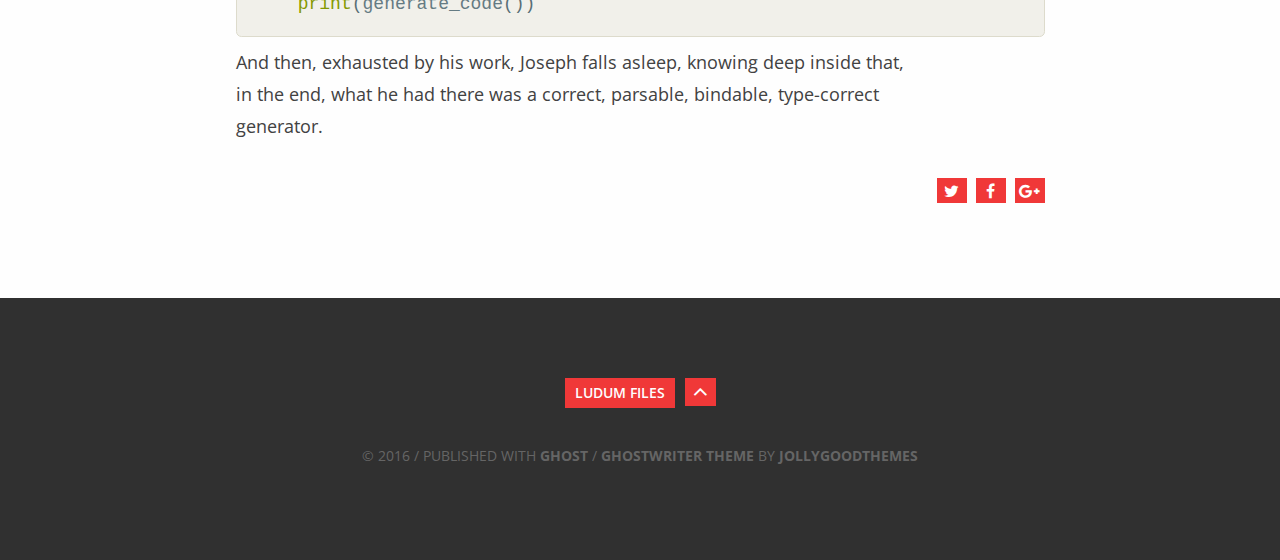
==== commit cab61b3f: "Blog update at 2016-03-25 12:07:45" ====
--- a/index.html
+++ b/index.html
@@ -41,7 +41,7 @@
     </script>
 
     <meta name="generator" content="Ghost 0.7">
-    <link rel="alternate" type="application/rss+xml" title="Ludum Files" href="rss.4">
+    <link rel="alternate" type="application/rss+xml" title="Ludum Files" href="rss.5">
 </head>
 <body class="home-template">
 
@@ -51,7 +51,7 @@
                 <div class="site-title-wrapper">
                         <h1 class="site-title"><a class="js-ajax-link" title="Ludum Files" href="index.html">Ludum Files</a></h1>
 
-                        <a class="button-square" href="rss.4"><i class="fa fa-rss"></i></a>
+                        <a class="button-square" href="rss.5"><i class="fa fa-rss"></i></a>
                 </div>
 
                 <ul class="site-nav">
--- a/assets/css/prism.css
+++ b/assets/css/prism.css
@@ -18,7 +18,7 @@
 base0     #839496
 base1     #93a1a1
 base2     #eee8d5
-base3     #fdf6e3
+base3     #f1f0ea
 yellow    #b58900
 orange    #cb4b16
 red       #dc322f
@@ -71,7 +71,7 @@
 
 :not(pre) > code[class*="language-"],
 pre[class*="language-"] {
-	background-color: #fdf6e3; /* base3 */
+	background-color: #f1f0ea; /* base3 */
 }
 
 /* Inline code */
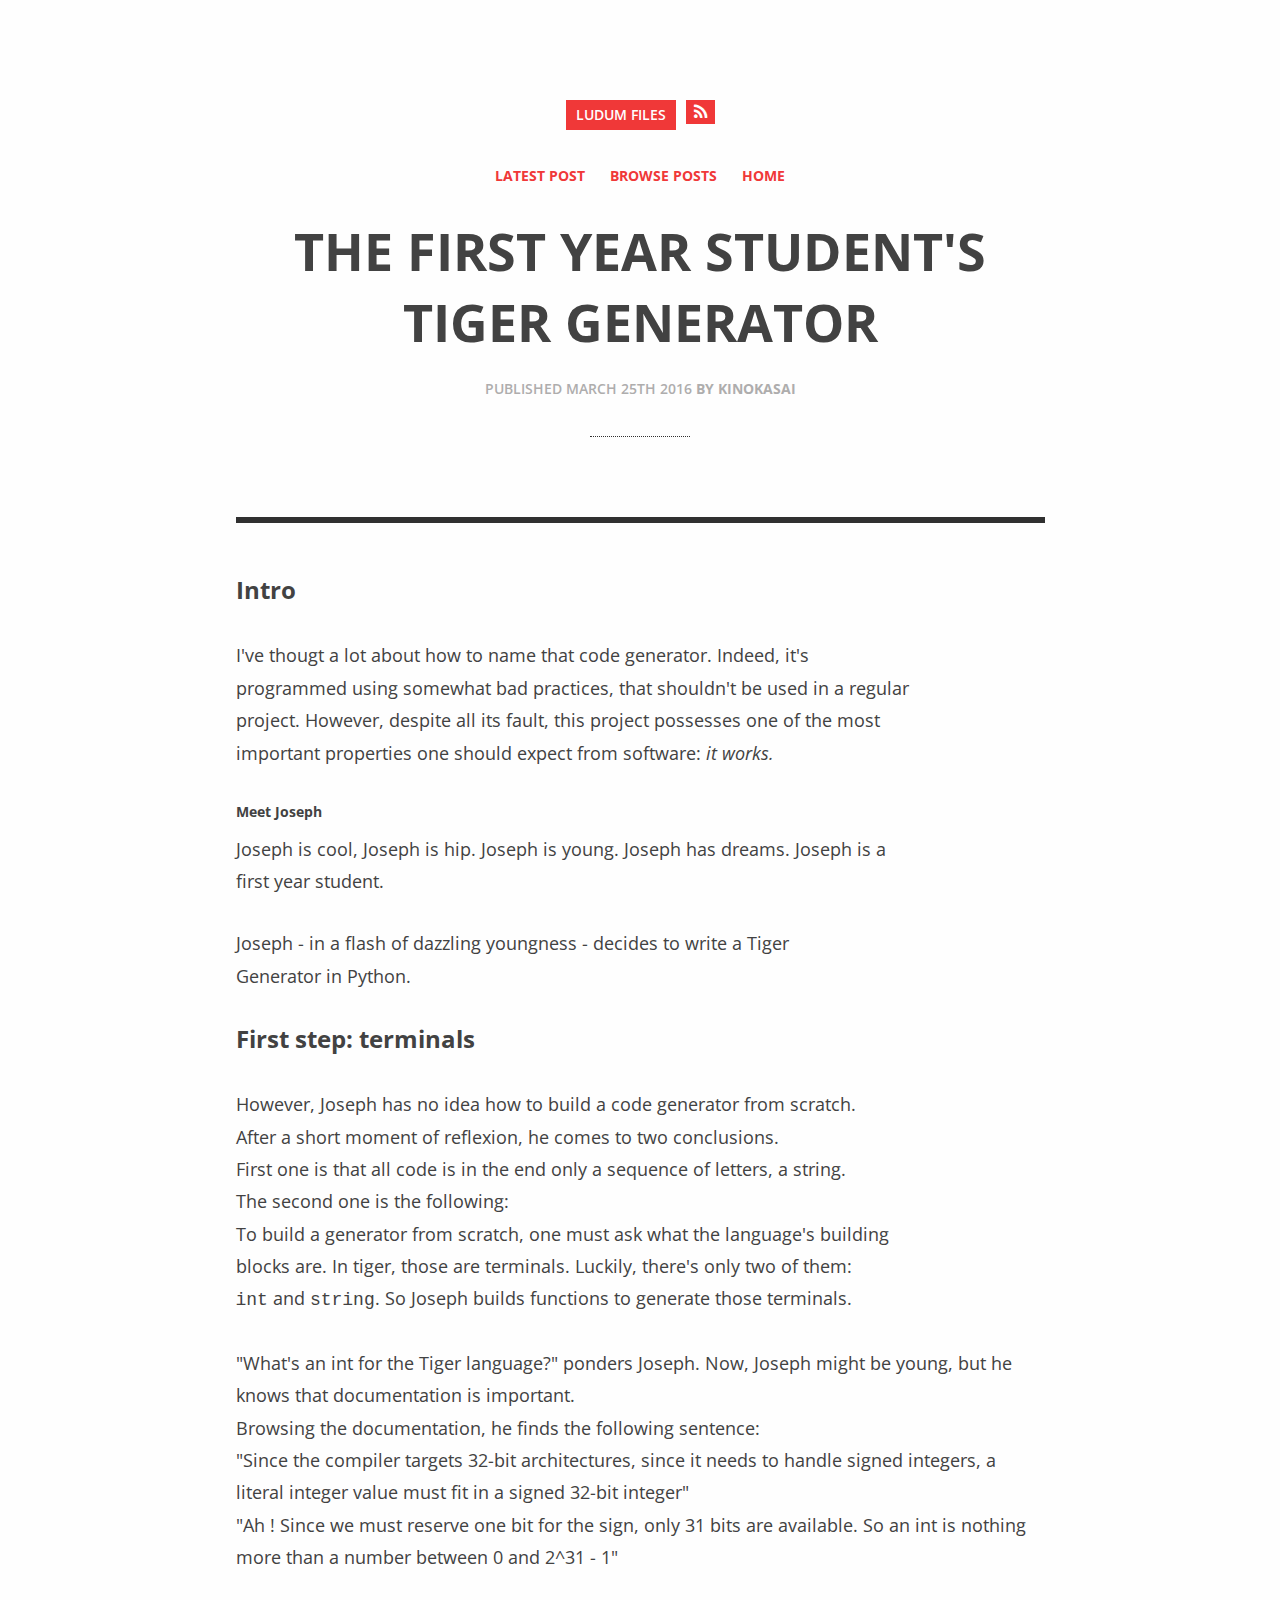
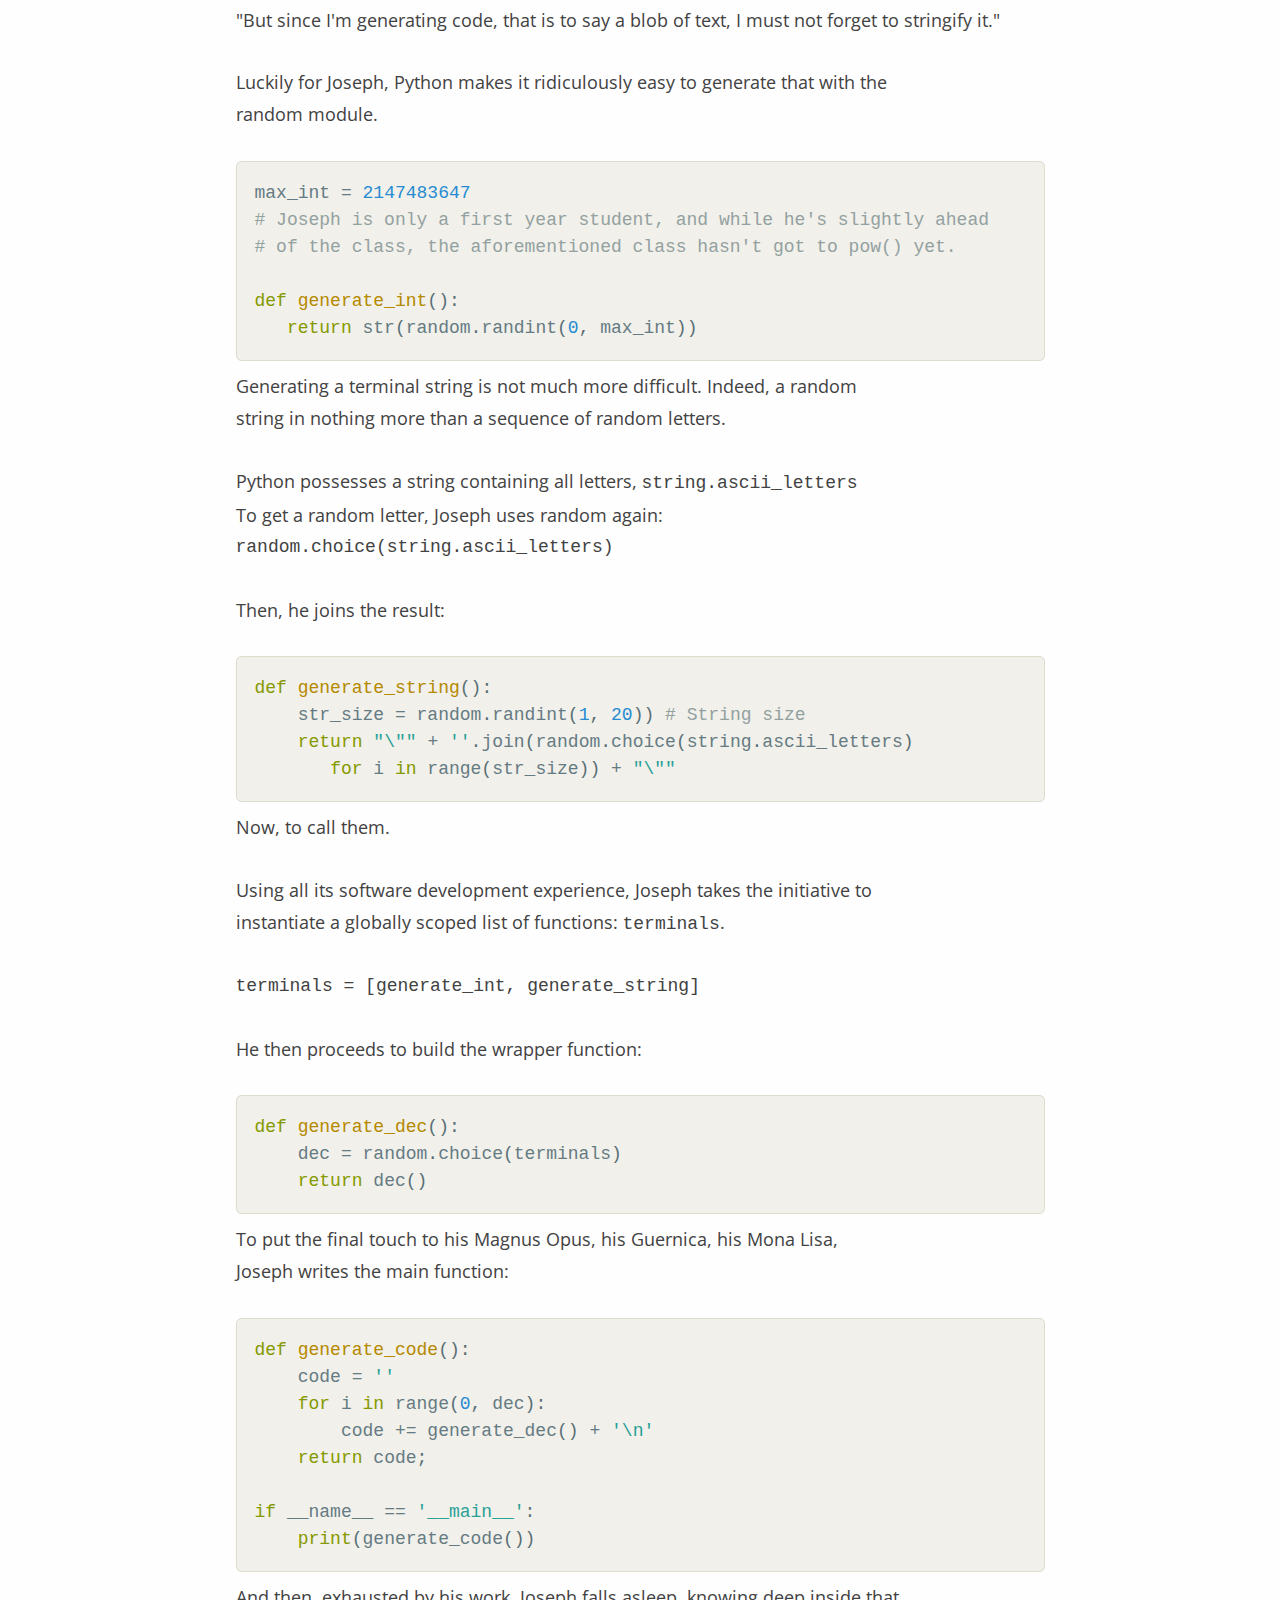
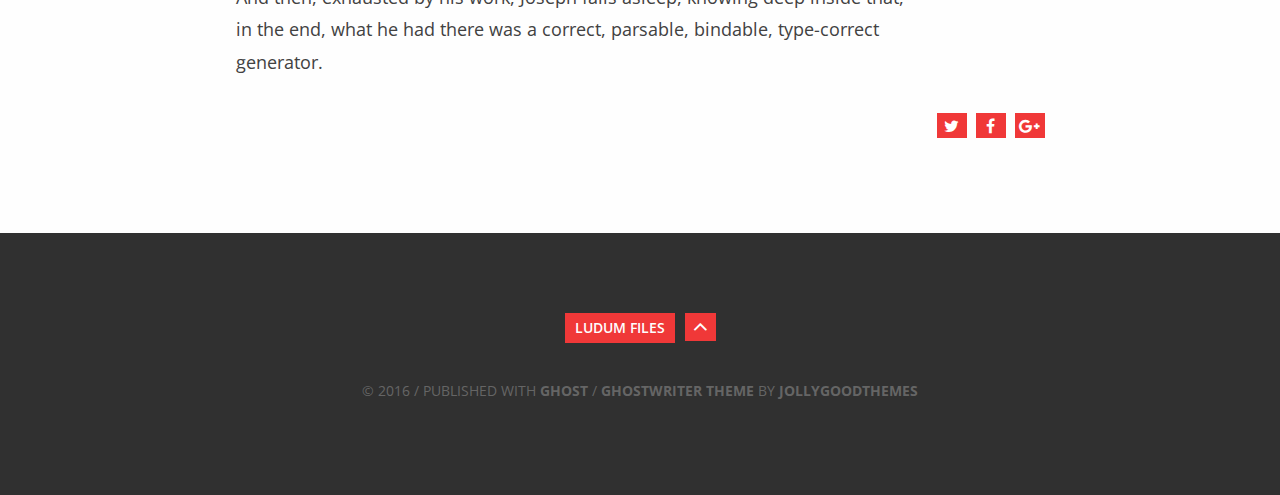
==== commit b868c024: "Blog update at 2016-03-25 12:09:43" ====
--- a/index.html
+++ b/index.html
@@ -41,7 +41,7 @@
     </script>
 
     <meta name="generator" content="Ghost 0.7">
-    <link rel="alternate" type="application/rss+xml" title="Ludum Files" href="rss.5">
+    <link rel="alternate" type="application/rss+xml" title="Ludum Files" href="rss.6">
 </head>
 <body class="home-template">
 
@@ -51,7 +51,7 @@
                 <div class="site-title-wrapper">
                         <h1 class="site-title"><a class="js-ajax-link" title="Ludum Files" href="index.html">Ludum Files</a></h1>
 
-                        <a class="button-square" href="rss.5"><i class="fa fa-rss"></i></a>
+                        <a class="button-square" href="rss.6"><i class="fa fa-rss"></i></a>
                 </div>
 
                 <ul class="site-nav">
@@ -84,7 +84,7 @@
 project. However, despite all its fault, this project possesses one of the most <br>
 important properties one should expect from software: <em>it works.</em></p>
 
-<h2 id="meetjoseph">Meet Joseph</h2>
+<h6 id="meetjoseph">Meet Joseph</h6>
 
 <p>Joseph is cool, Joseph is hip. Joseph is young. Joseph has dreams. Joseph is a <br>
 first year student.</p>
@@ -142,8 +142,7 @@
 <p>Now, to call them.</p>
 
 <p>Using all its software development experience, Joseph takes the initiative to <br>
-instantiate a globally scoped <br>
-list of functions: <code>terminals</code>.</p>
+instantiate a globally scoped list of functions: <code>terminals</code>.</p>
 
 <p><code>terminals = [generate_int, generate_string]</code></p>
 
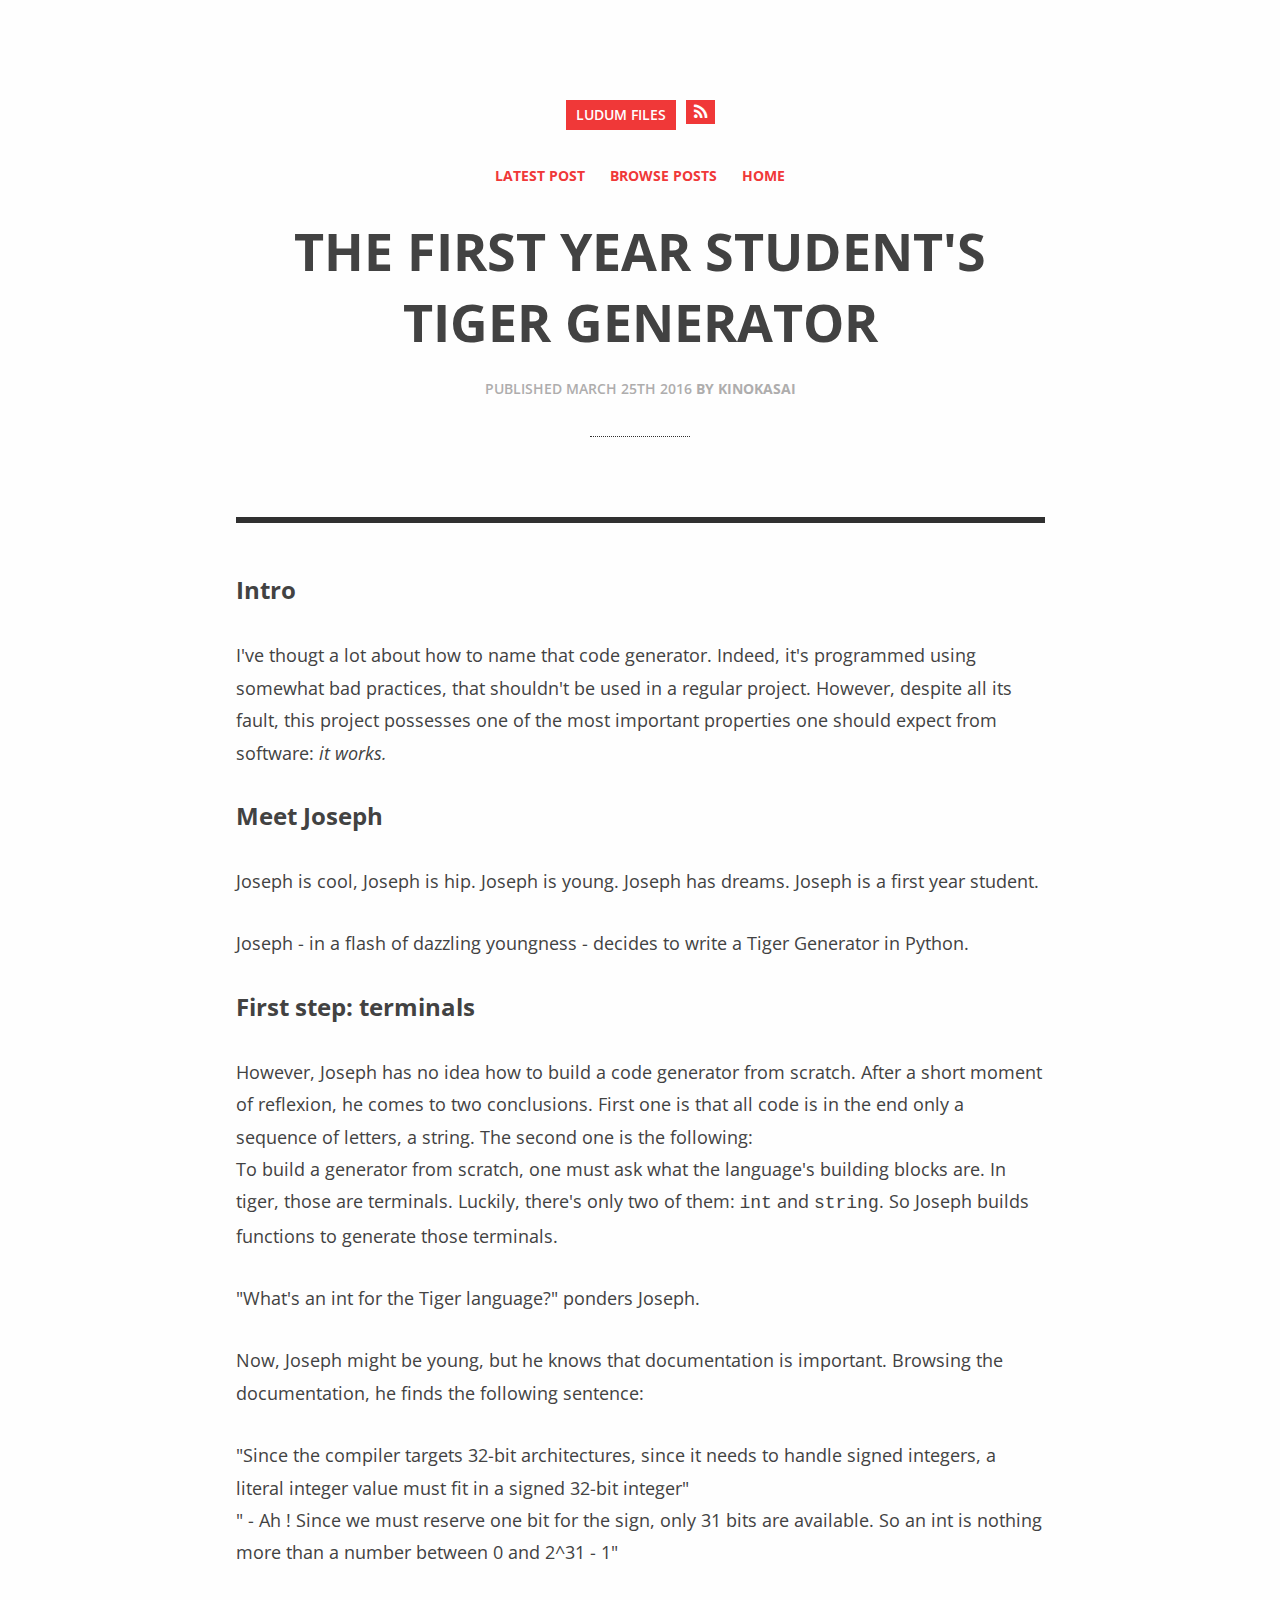
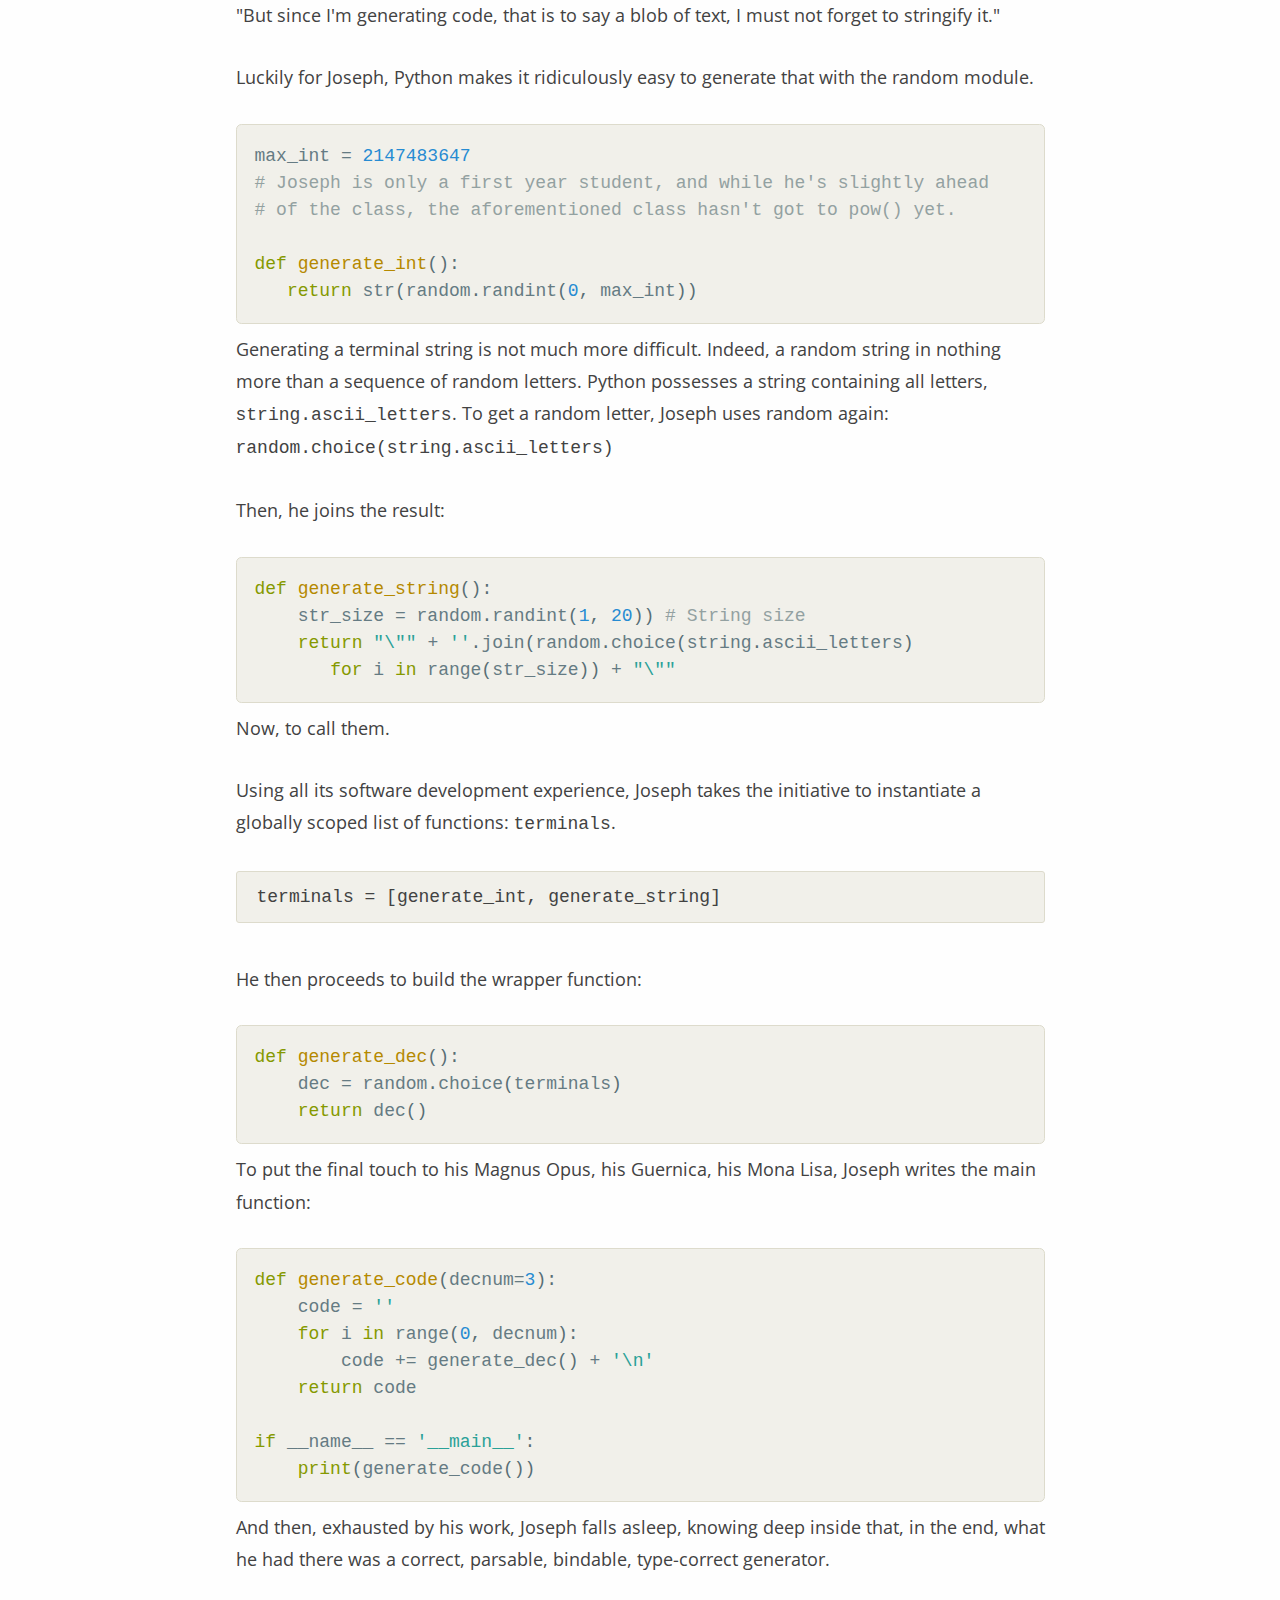
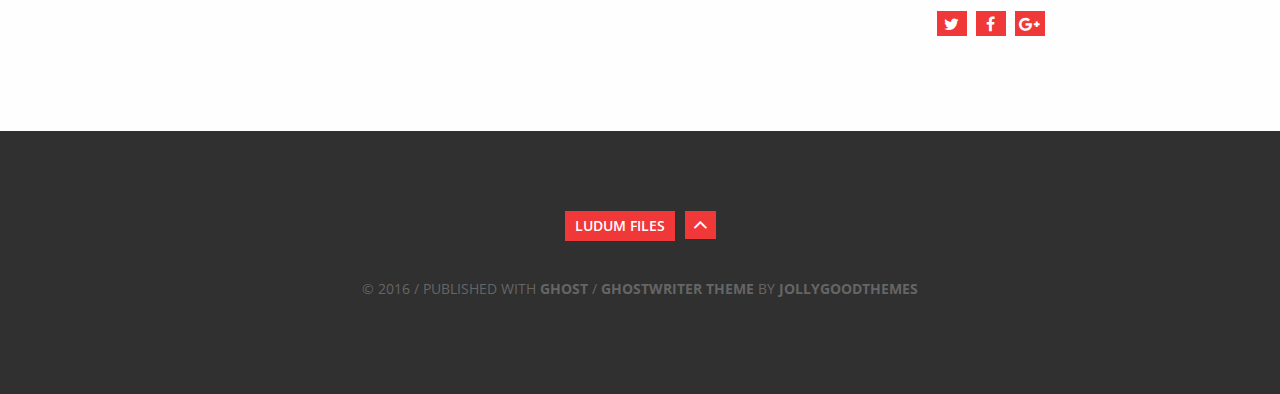
==== commit b688c3ce: "Blog update at 2016-03-25 15:24:34" ====
--- a/index.html
+++ b/index.html
@@ -41,7 +41,7 @@
     </script>
 
     <meta name="generator" content="Ghost 0.7">
-    <link rel="alternate" type="application/rss+xml" title="Ludum Files" href="rss.6">
+    <link rel="alternate" type="application/rss+xml" title="Ludum Files" href="rss.7">
 </head>
 <body class="home-template">
 
@@ -51,7 +51,7 @@
                 <div class="site-title-wrapper">
                         <h1 class="site-title"><a class="js-ajax-link" title="Ludum Files" href="index.html">Ludum Files</a></h1>
 
-                        <a class="button-square" href="rss.6"><i class="fa fa-rss"></i></a>
+                        <a class="button-square" href="rss.7"><i class="fa fa-rss"></i></a>
                 </div>
 
                 <ul class="site-nav">
@@ -79,42 +79,32 @@
 
         <h2 id="intro">Intro</h2>
 
-<p>I've thougt a lot about how to name that code generator. Indeed, it's <br>
-programmed using somewhat bad practices, that shouldn't be used in a regular <br>
-project. However, despite all its fault, this project possesses one of the most <br>
-important properties one should expect from software: <em>it works.</em></p>
-
-<h6 id="meetjoseph">Meet Joseph</h6>
-
-<p>Joseph is cool, Joseph is hip. Joseph is young. Joseph has dreams. Joseph is a <br>
-first year student.</p>
-
-<p>Joseph - in a flash of dazzling youngness - decides to write a Tiger <br>
-Generator in Python.</p>
+<p>I've thougt a lot about how to name that code generator. Indeed, it's programmed using somewhat bad practices, that shouldn't be used in a regular project. However, despite all its fault, this project possesses one of the most important properties one should expect from software: <em>it works.</em></p>
+
+<h2 id="meetjoseph">Meet Joseph</h2>
+
+<p>Joseph is cool, Joseph is hip. Joseph is young. Joseph has dreams. Joseph is a first year student.</p>
+
+<p>Joseph - in a flash of dazzling youngness - decides to write a Tiger Generator in Python.</p>
 
 <h2 id="firststepterminals">First step: terminals</h2>
 
-<p>However, Joseph has no idea how to build a code generator from scratch. <br>
-After a short moment of reflexion, he comes to two conclusions. <br>
-First one is that all code is in the end only a sequence of letters, a string. <br>
-The second one is the following: <br>
-To build a generator from scratch, one must ask what the language's building <br>
-blocks are. In tiger, those are terminals. Luckily, there's only two of them: <br>
-<code>int</code> and <code>string</code>. So Joseph builds functions to generate those terminals.</p>
-
-<p>"What's an int for the Tiger language?" ponders Joseph.
-Now, Joseph might be young, but he knows that documentation is important. <br>
-Browsing the documentation, he finds the following sentence: <br>
-"Since the compiler targets 32-bit architectures, since it needs to handle
+<p>However, Joseph has no idea how to build a code generator from scratch. After a short moment of reflexion, he comes to two conclusions. First one is that all code is in the end only a sequence of letters, a string. The second one is the following: <br>
+To build a generator from scratch, one must ask what the language's building blocks are. In tiger, those are terminals. Luckily, there's only two of them: <code>int</code> and <code>string</code>. So Joseph builds functions to generate those terminals.</p>
+
+<p>"What's an int for the Tiger language?" ponders Joseph.</p>
+
+<p>Now, Joseph might be young, but he knows that documentation is important.  Browsing the documentation, he finds the following sentence:</p>
+
+<p>"Since the compiler targets 32-bit architectures, since it needs to handle
 signed integers, a literal integer value must fit in a signed 32-bit integer" <br>
-"Ah ! Since we must reserve one bit for the sign, only 31 bits are available.
+" - Ah ! Since we must reserve one bit for the sign, only 31 bits are available.
 So an int is nothing more than a number between 0 and 2^31 - 1"</p>
 
 <p>"But since I'm generating code, that is to say a blob of text, I must not
 forget to stringify it."</p>
 
-<p>Luckily for Joseph, Python makes it ridiculously easy to generate that with the <br>
-random module.</p>
+<p>Luckily for Joseph, Python makes it ridiculously easy to generate that with the random module.</p>
 
 <pre><code class="language- language-python">max_int = 2147483647  
 # Joseph is only a first year student, and while he's slightly ahead
@@ -124,11 +114,7 @@
    return str(random.randint(0, max_int))
 </code></pre>
 
-<p>Generating a terminal string is not much more difficult. Indeed, a random <br>
-string in nothing more than a sequence of random letters.</p>
-
-<p>Python possesses a string containing all letters, <code>string.ascii_letters</code> <br>
-To get a random letter, Joseph uses random again: <br>
+<p>Generating a terminal string is not much more difficult. Indeed, a random string in nothing more than a sequence of random letters. Python possesses a string containing all letters, <code>string.ascii_letters</code>. To get a random letter, Joseph uses random again: <br>
 <code>random.choice(string.ascii_letters)</code></p>
 
 <p>Then, he joins the result:</p>
@@ -141,10 +127,10 @@
 
 <p>Now, to call them.</p>
 
-<p>Using all its software development experience, Joseph takes the initiative to <br>
-instantiate a globally scoped list of functions: <code>terminals</code>.</p>
-
-<p><code>terminals = [generate_int, generate_string]</code></p>
+<p>Using all its software development experience, Joseph takes the initiative to instantiate a globally scoped list of functions: <code>terminals</code>.</p>
+
+<pre><code>terminals = [generate_int, generate_string]  
+</code></pre>
 
 <p>He then proceeds to build the wrapper function:</p>
 
@@ -153,22 +139,19 @@
     return dec()
 </code></pre>
 
-<p>To put the final touch to his Magnus Opus, his Guernica, his Mona Lisa, <br>
-Joseph writes the main function:</p>
-
-<pre><code class="language- language-python">def generate_code():  
+<p>To put the final touch to his Magnus Opus, his Guernica, his Mona Lisa, Joseph writes the main function:</p>
+
+<pre><code class="language- language-python">def generate_code(decnum=3):  
     code = ''
-    for i in range(0, dec):
+    for i in range(0, decnum):
         code += generate_dec() + '\n'
-    return code;
+    return code
 
 if __name__ == '__main__':  
     print(generate_code())
 </code></pre>
 
-<p>And then, exhausted by his work, Joseph falls asleep, knowing deep inside that, <br>
-in the end, what he had there was a correct, parsable, bindable, type-correct <br>
-generator.</p>
+<p>And then, exhausted by his work, Joseph falls asleep, knowing deep inside that, in the end, what he had there was a correct, parsable, bindable, type-correct generator.</p>
     </div>
 
     <footer class="post-footer clearfix">
--- a/assets/css/prism.css
+++ b/assets/css/prism.css
@@ -53,12 +53,12 @@
 
 pre[class*="language-"]::-moz-selection, pre[class*="language-"] ::-moz-selection,
 code[class*="language-"]::-moz-selection, code[class*="language-"] ::-moz-selection {
-	background: #073642; /* base02 */
+	background: #FFF5B8;
 }
 
 pre[class*="language-"]::selection, pre[class*="language-"] ::selection,
 code[class*="language-"]::selection, code[class*="language-"] ::selection {
-	background: #073642; /* base02 */
+	background: #FFF5B8;
 }
 
 /* Code blocks */
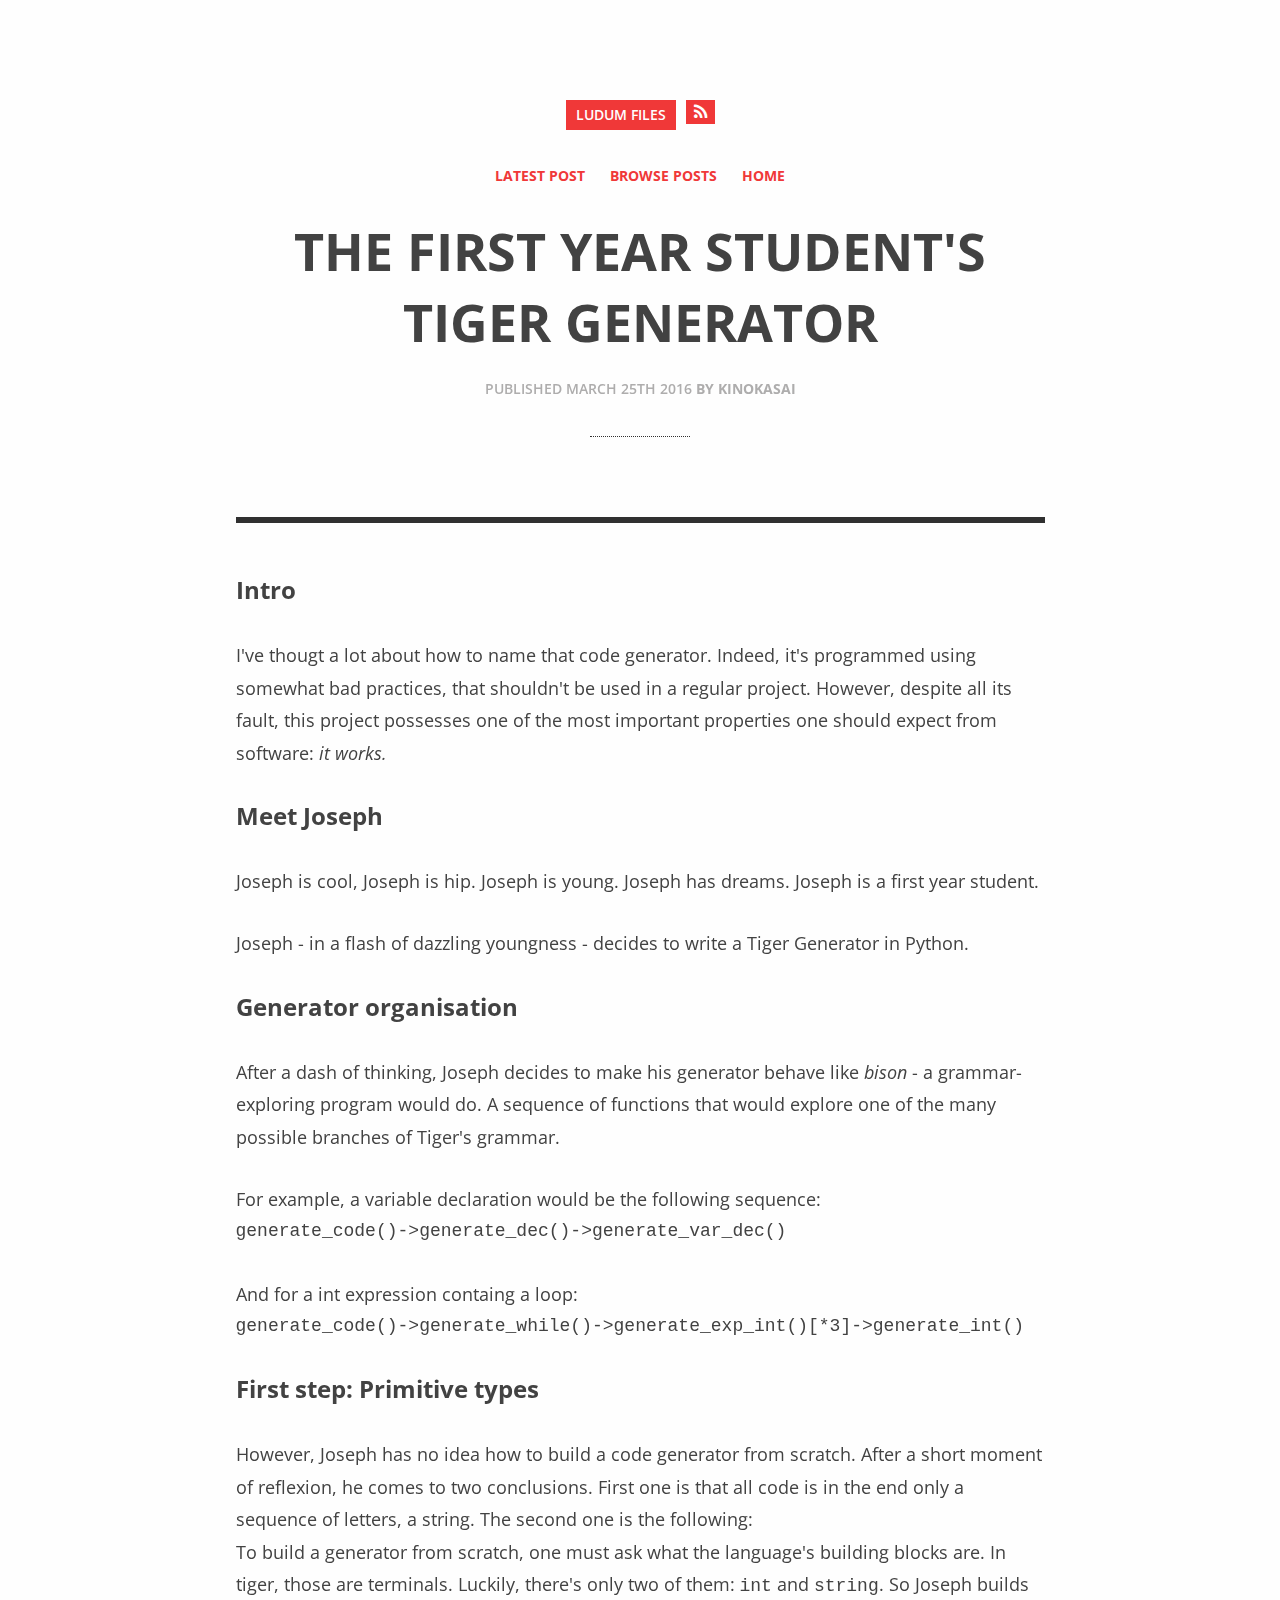
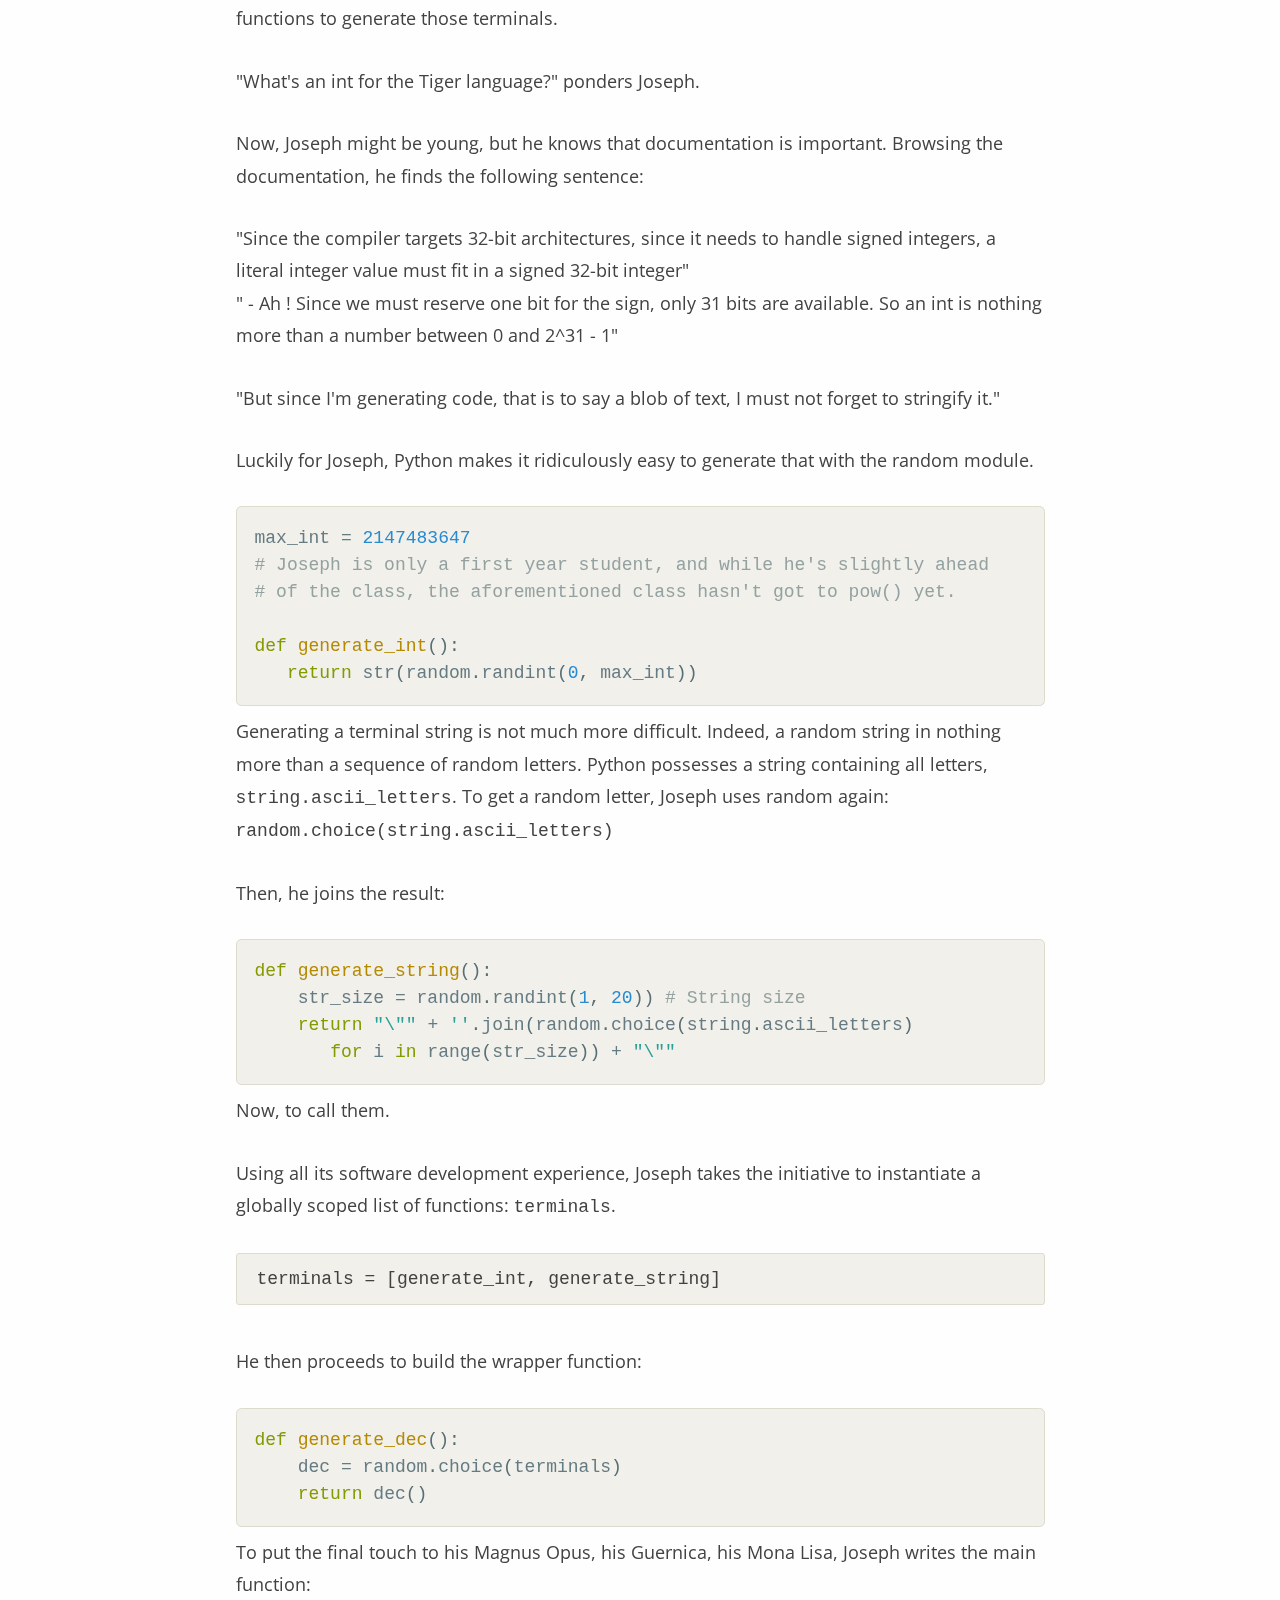
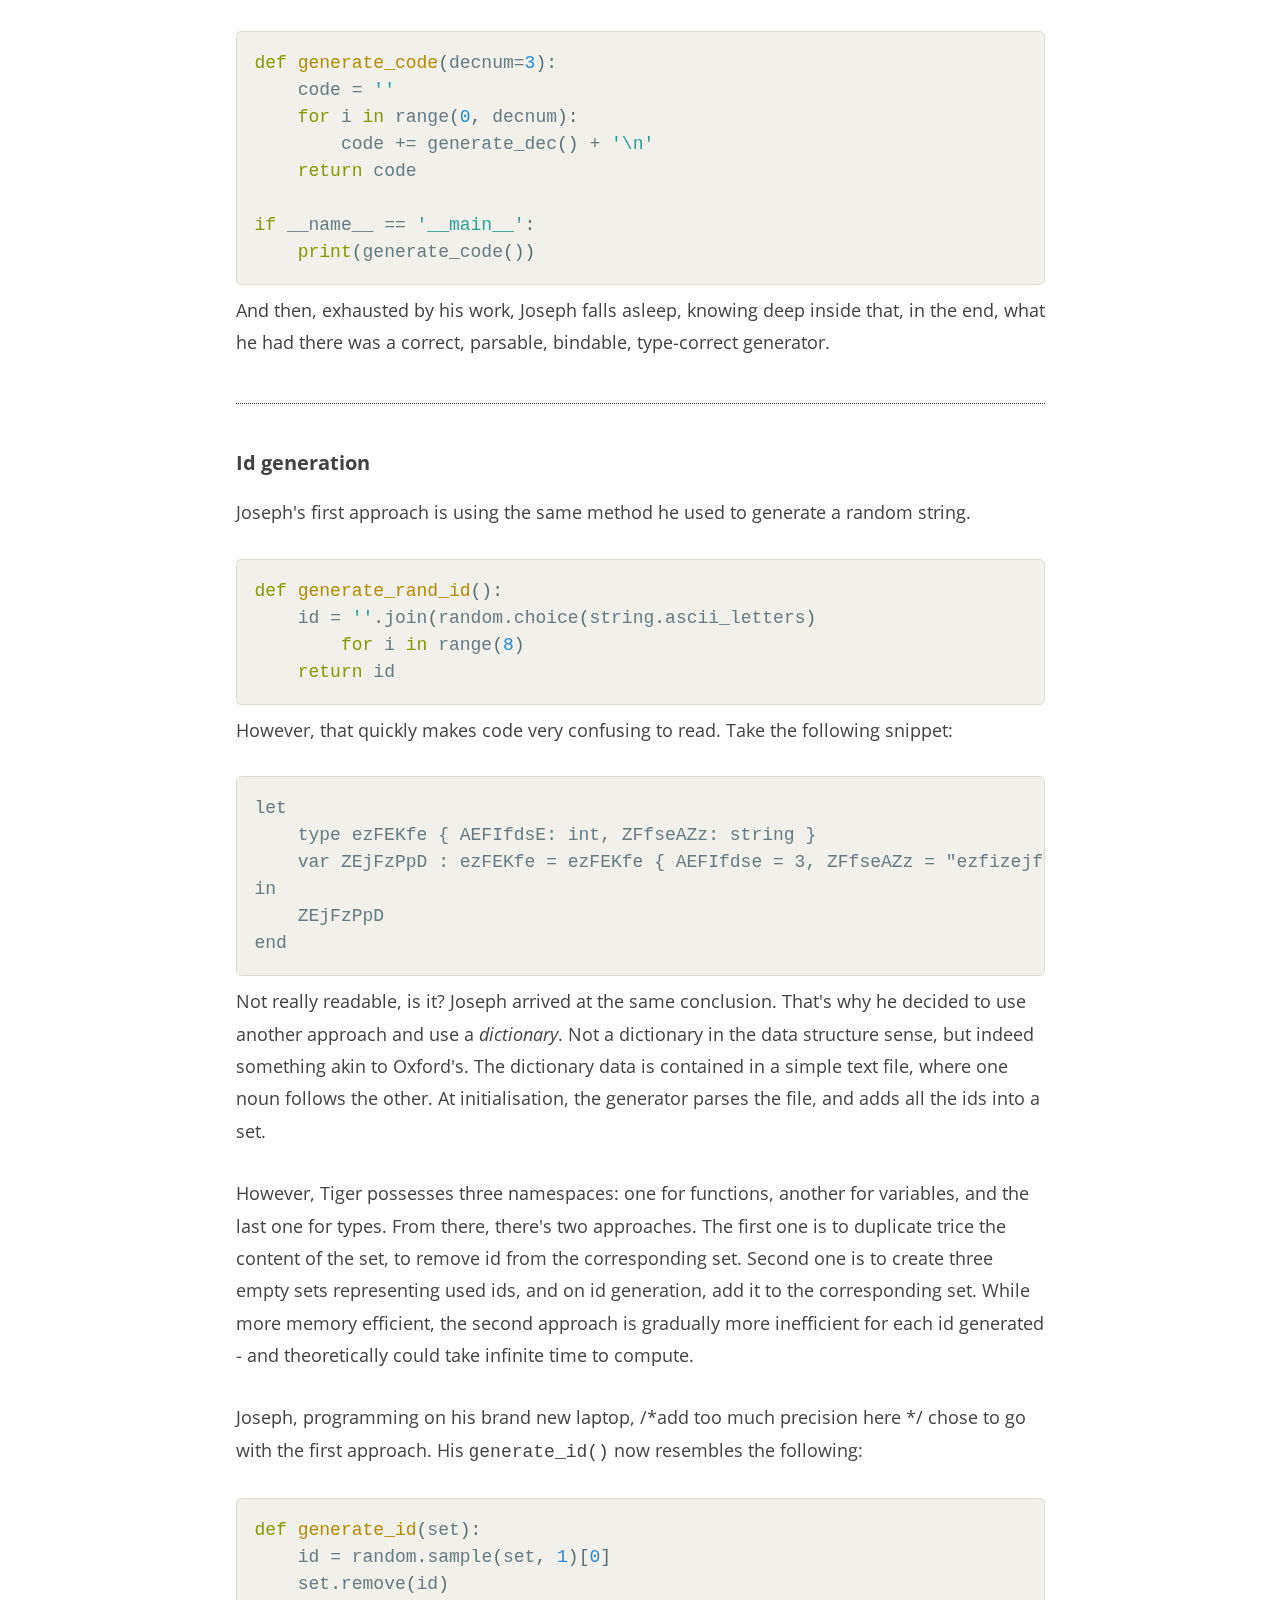
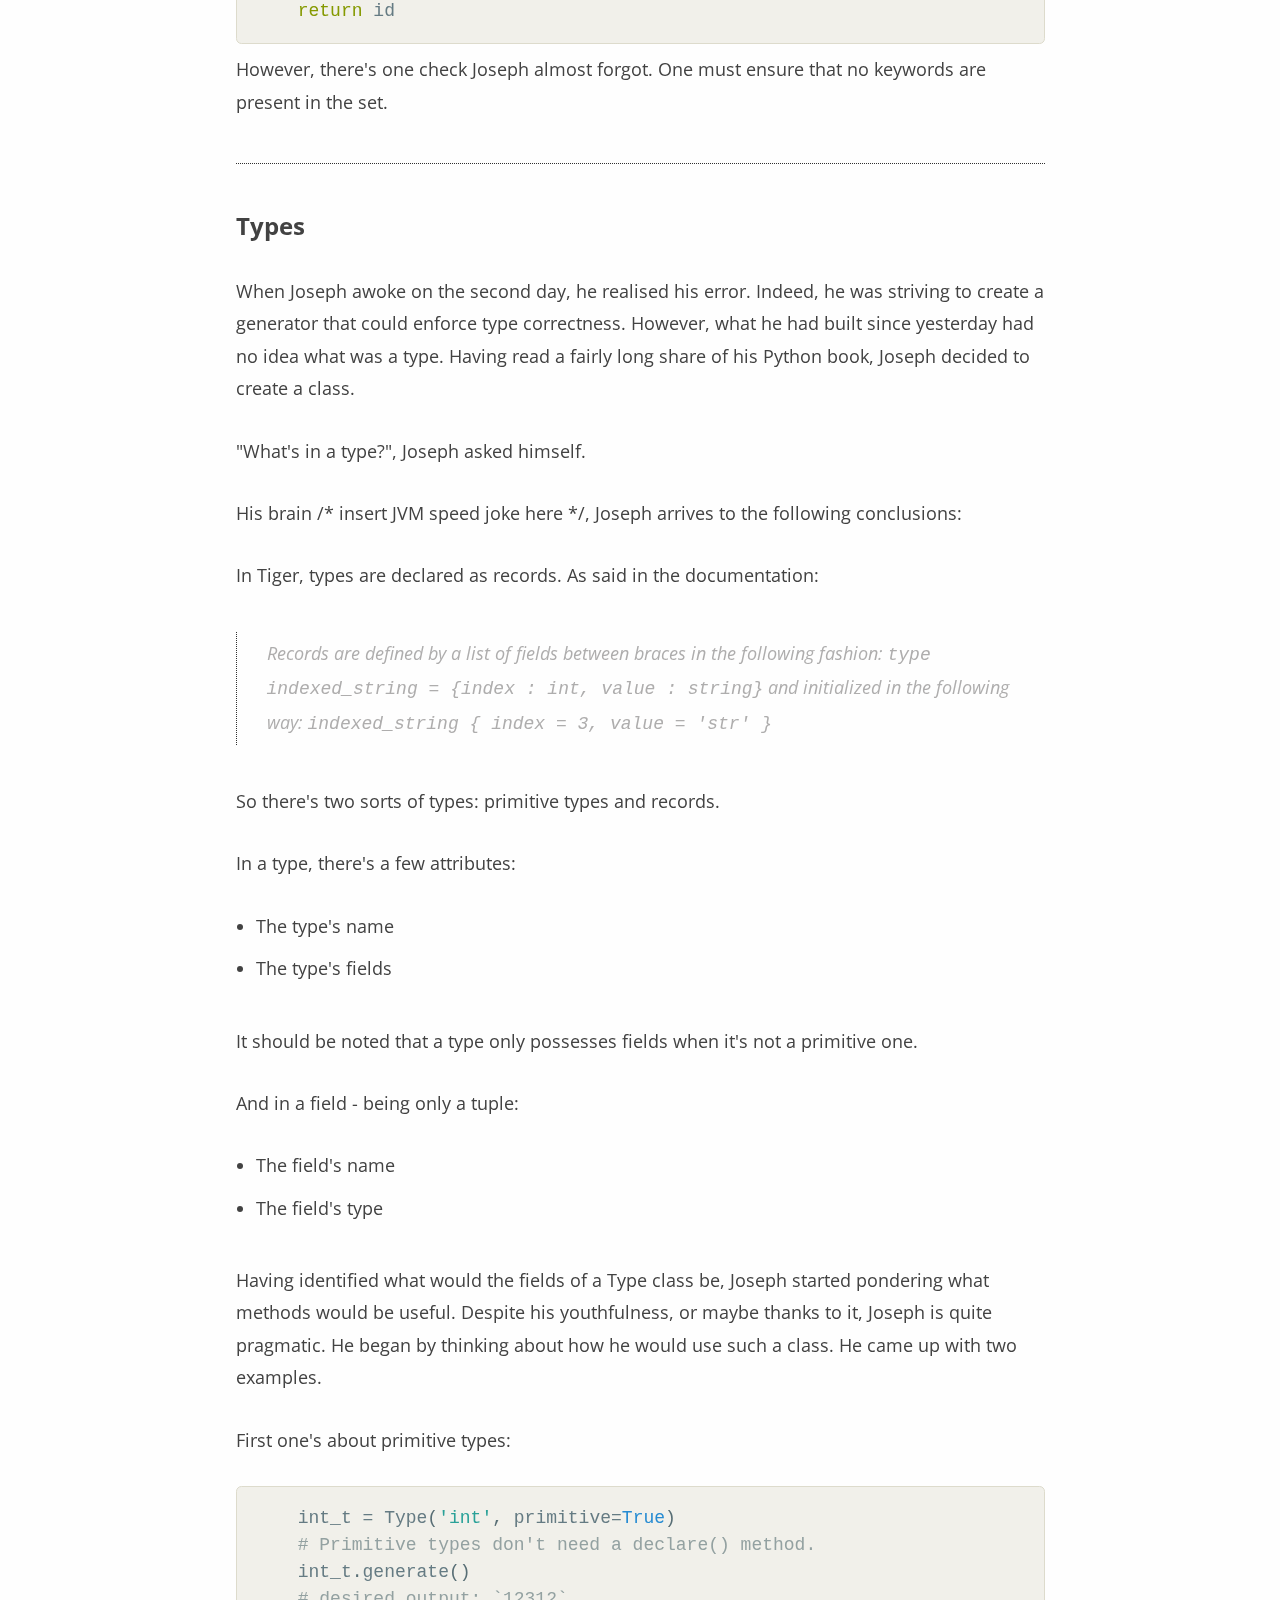
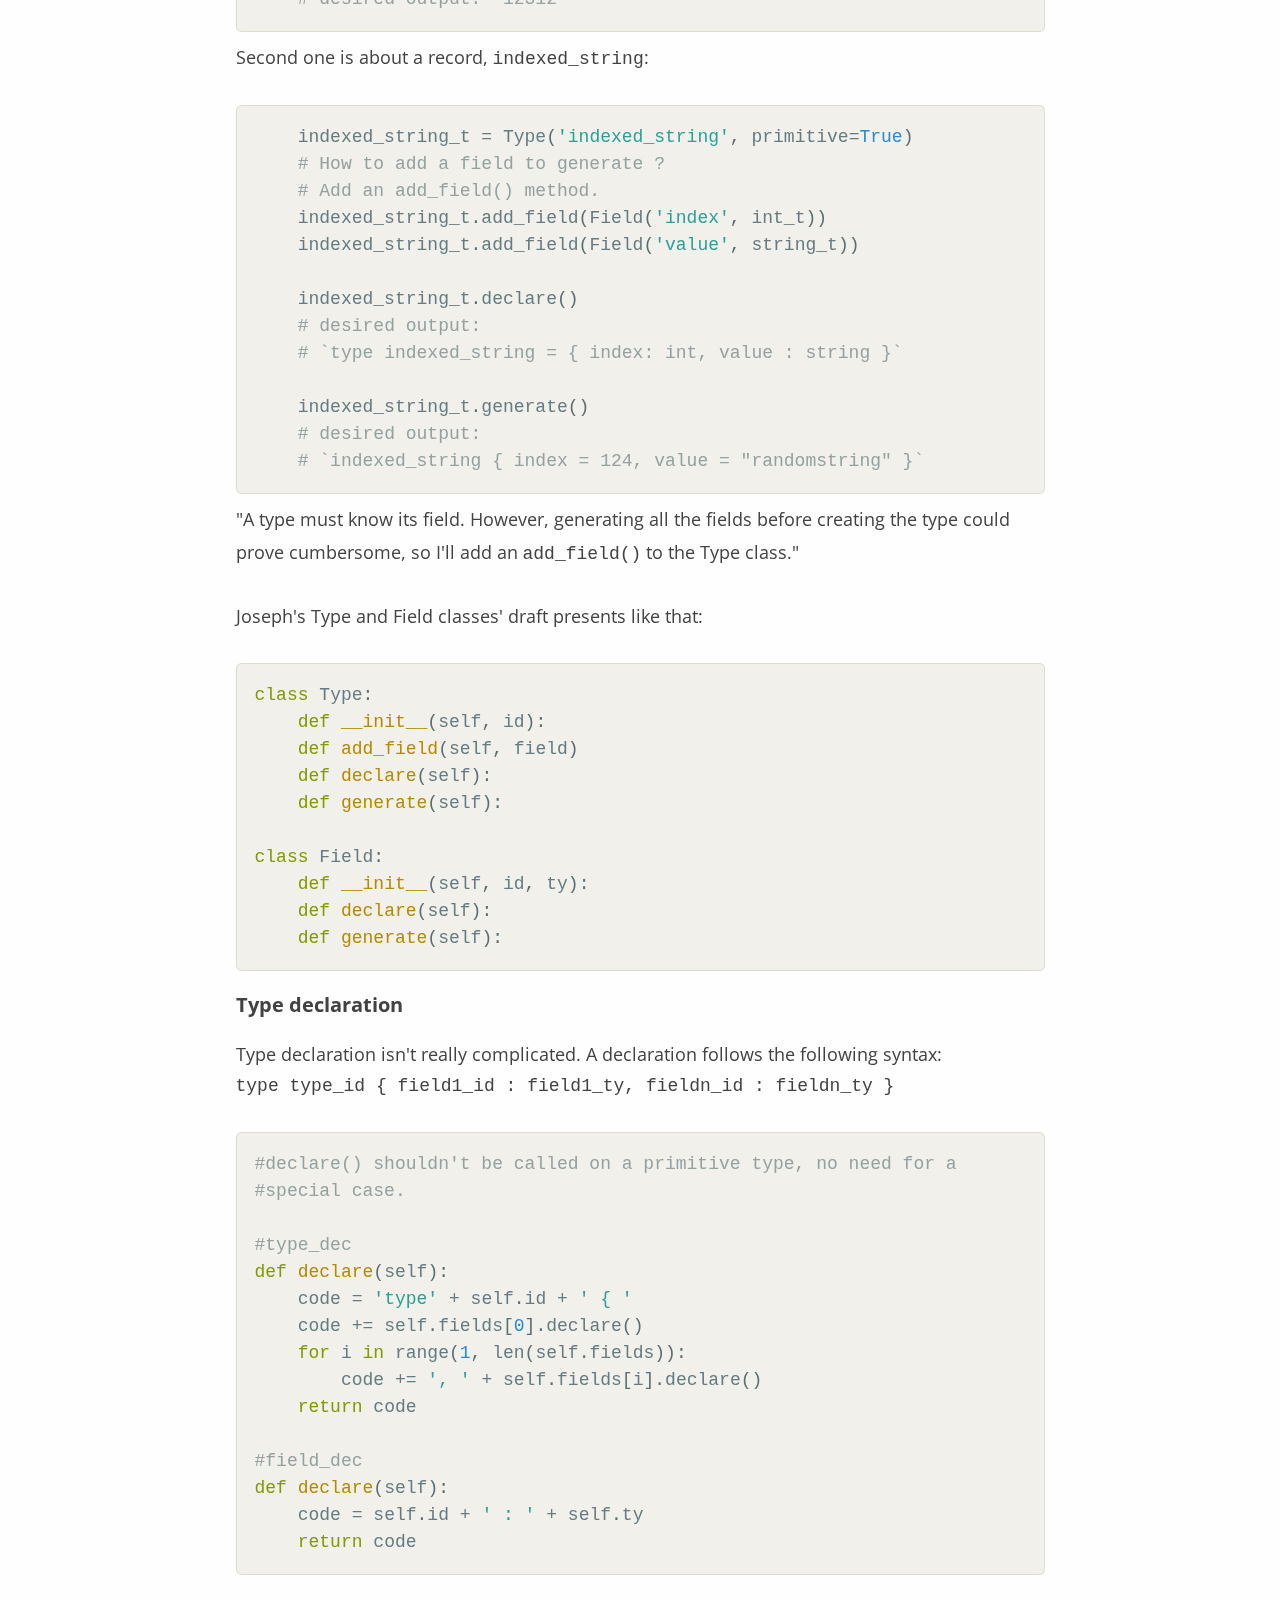
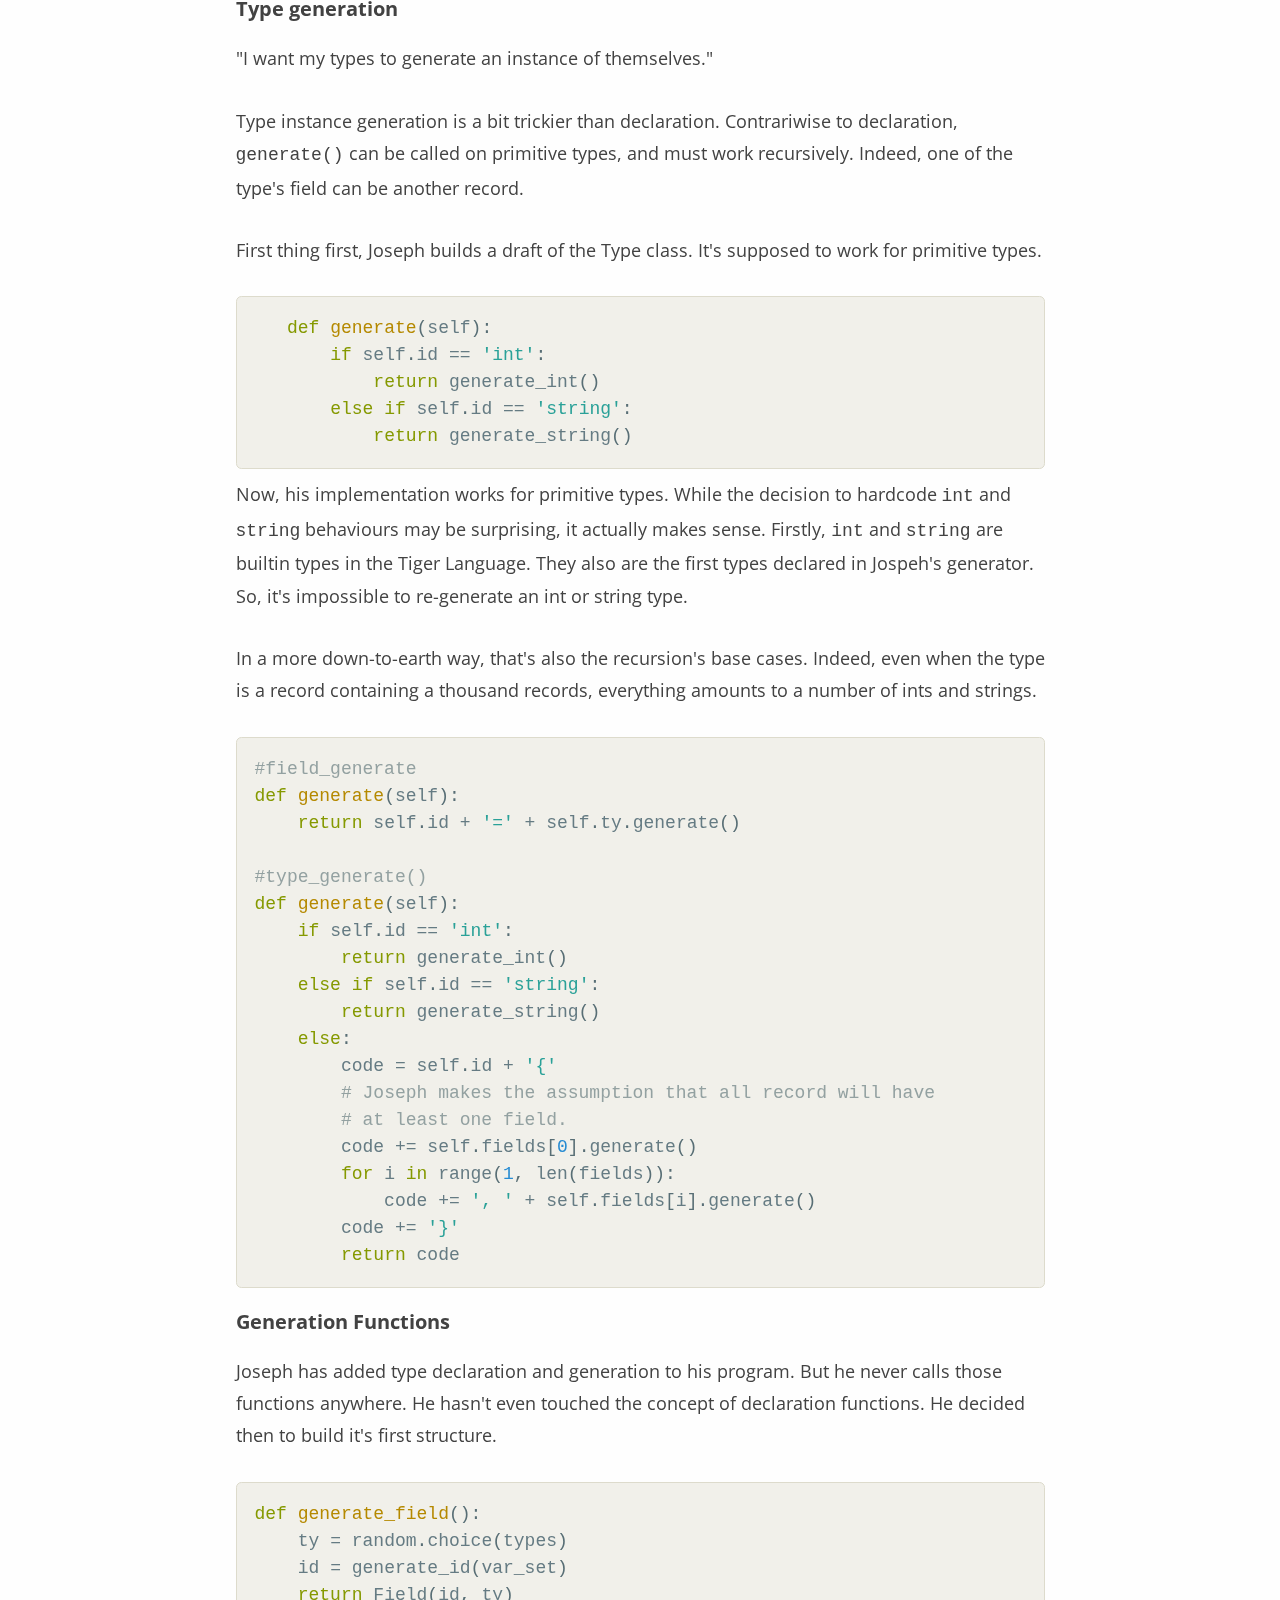
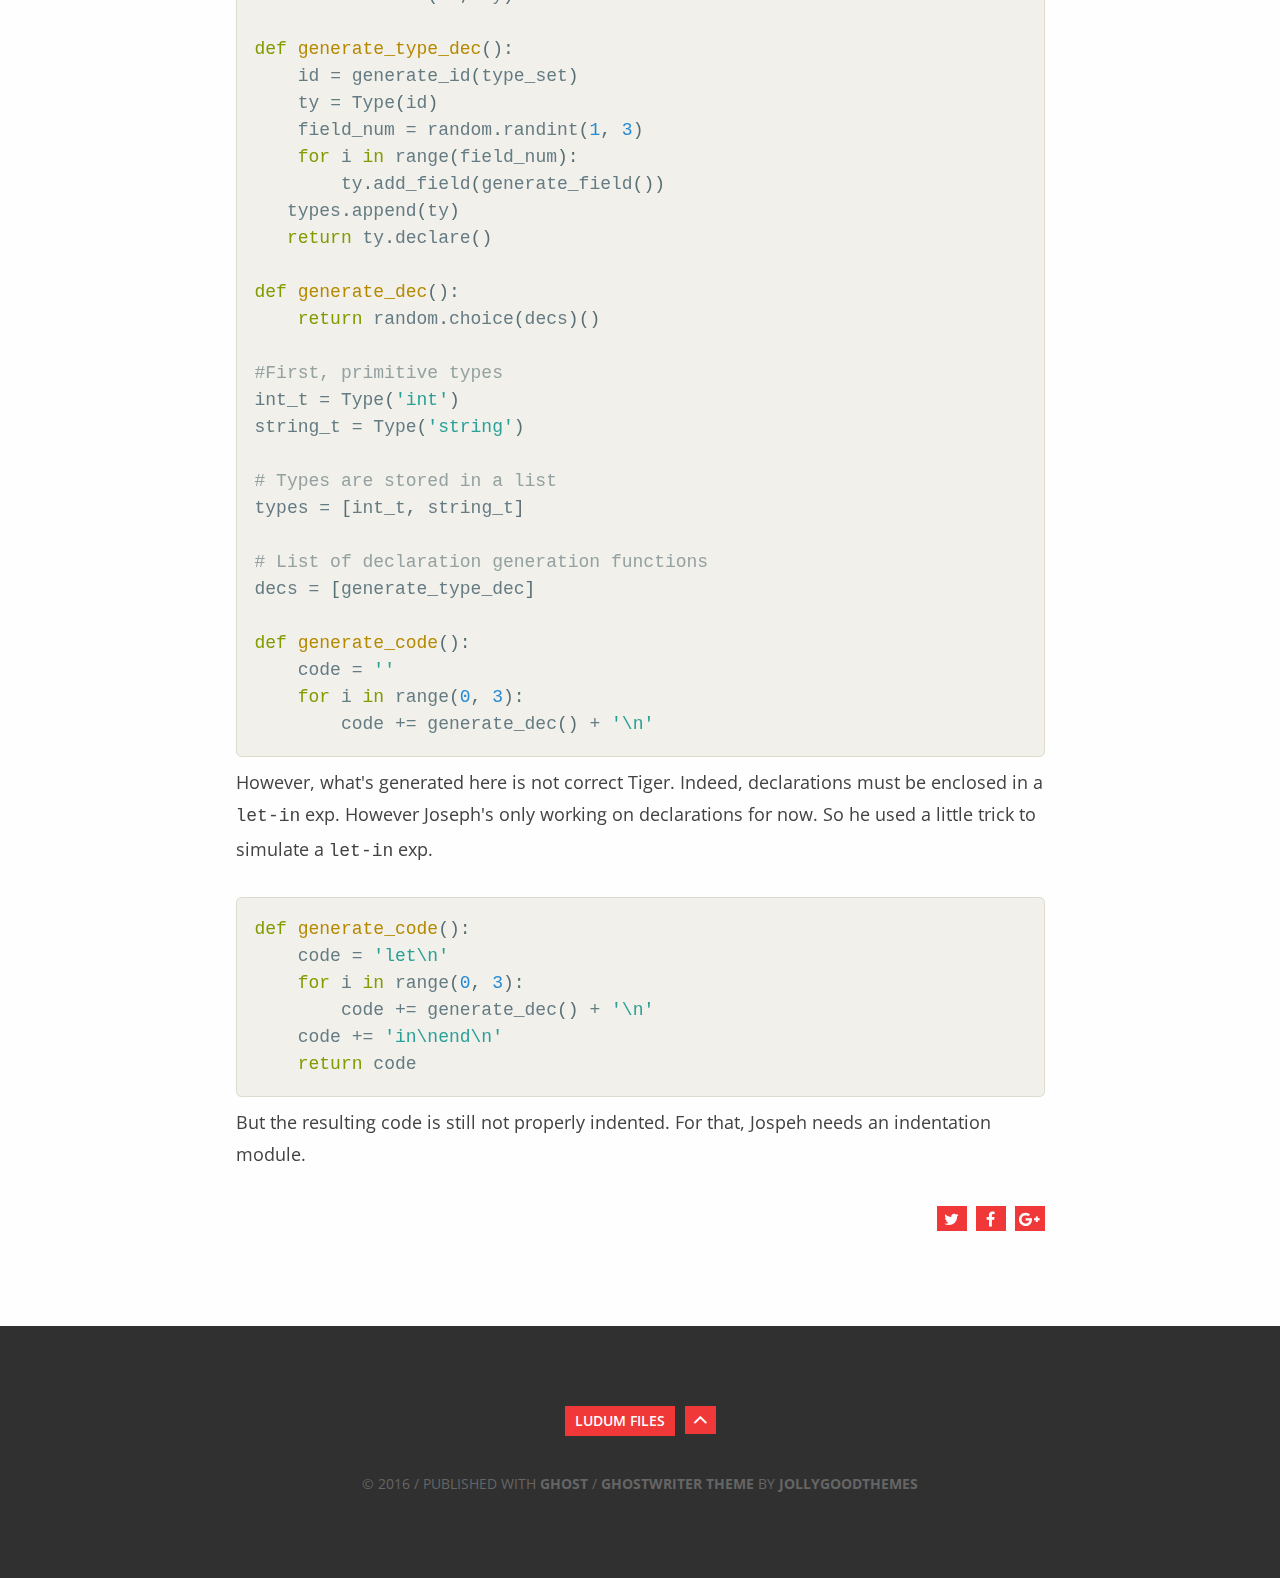
==== commit 964fad56: "Blog update at 2016-07-06 15:52:50" ====
--- a/index.html
+++ b/index.html
@@ -1,4 +1,3 @@
-
 <head>
     <meta http-equiv="Content-Type" content="text/html" charset="UTF-8">
     <meta http-equiv="X-UA-Compatible" content="IE=edge,chrome=1">
@@ -41,7 +40,7 @@
     </script>
 
     <meta name="generator" content="Ghost 0.7">
-    <link rel="alternate" type="application/rss+xml" title="Ludum Files" href="rss.7">
+    <link rel="alternate" type="application/rss+xml" title="Ludum Files" href="rss.8">
 </head>
 <body class="home-template">
 
@@ -51,7 +50,7 @@
                 <div class="site-title-wrapper">
                         <h1 class="site-title"><a class="js-ajax-link" title="Ludum Files" href="index.html">Ludum Files</a></h1>
 
-                        <a class="button-square" href="rss.7"><i class="fa fa-rss"></i></a>
+                        <a class="button-square" href="rss.8"><i class="fa fa-rss"></i></a>
                 </div>
 
                 <ul class="site-nav">
@@ -87,7 +86,17 @@
 
 <p>Joseph - in a flash of dazzling youngness - decides to write a Tiger Generator in Python.</p>
 
-<h2 id="firststepterminals">First step: terminals</h2>
+<h2 id="generatororganisation">Generator organisation</h2>
+
+<p>After a dash of thinking, Joseph decides to make his generator behave like <em>bison</em> - a grammar-exploring program would do. A sequence of functions that would explore one of the many possible branches of Tiger's grammar.</p>
+
+<p>For example, a variable declaration would be the following sequence: <br>
+<code>generate_code()-&gt;generate_dec()-&gt;generate_var_dec()</code></p>
+
+<p>And for a int expression containg a loop: <br>
+<code>generate_code()-&gt;generate_while()-&gt;generate_exp_int()[*3]-&gt;generate_int()</code></p>
+
+<h2 id="firststepprimitivetypes">First step: Primitive types</h2>
 
 <p>However, Joseph has no idea how to build a code generator from scratch. After a short moment of reflexion, he comes to two conclusions. First one is that all code is in the end only a sequence of letters, a string. The second one is the following: <br>
 To build a generator from scratch, one must ask what the language's building blocks are. In tiger, those are terminals. Luckily, there's only two of them: <code>int</code> and <code>string</code>. So Joseph builds functions to generate those terminals.</p>
@@ -152,6 +161,231 @@
 </code></pre>
 
 <p>And then, exhausted by his work, Joseph falls asleep, knowing deep inside that, in the end, what he had there was a correct, parsable, bindable, type-correct generator.</p>
+
+<hr>
+
+<h3 id="idgeneration">Id generation</h3>
+
+<p>Joseph's first approach is using the same method he used to generate a random string.</p>
+
+<pre><code class="language- language-python">def generate_rand_id():  
+    id = ''.join(random.choice(string.ascii_letters)
+        for i in range(8)
+    return id
+</code></pre>
+
+<p>However, that quickly makes code very confusing to read. Take the following snippet:  </p>
+
+<pre><code class="language- language-tiger">let  
+    type ezFEKfe { AEFIfdsE: int, ZFfseAZz: string }
+    var ZEjFzPpD : ezFEKfe = ezFEKfe { AEFIfdse = 3, ZFfseAZz = "ezfizejfi" }
+in  
+    ZEjFzPpD
+end  
+</code></pre>
+
+<p>Not really readable, is it? Joseph arrived at the same conclusion. That's why he decided to use another approach and use a <em>dictionary</em>. Not a dictionary in the data structure sense, but indeed something akin to Oxford's. The dictionary data is contained in a simple text file, where one noun follows the other. At initialisation, the generator parses the file, and adds all the ids into a set.</p>
+
+<p>However, Tiger possesses three namespaces: one for functions, another for variables, and the last one for types. From there, there's two approaches. The first one is to duplicate trice the content of the set, to remove id from the corresponding set. Second one is to create three empty sets representing used ids, and on id generation, add it to the corresponding set. While more memory efficient, the second approach is gradually more inefficient for each id generated - and theoretically could take infinite time to compute.</p>
+
+<p>Joseph, programming on his brand new laptop, /*add too much precision here */ chose to go with the first approach. His <code>generate_id()</code> now resembles the following:</p>
+
+<pre><code class="language-python">def generate_id(set):  
+    id = random.sample(set, 1)[0]
+    set.remove(id)
+    return id
+</code></pre>
+
+<p>However, there's one check Joseph almost forgot. One must ensure that no keywords are present in the set.</p>
+
+<hr>
+
+<h2 id="types">Types</h2>
+
+<p>When Joseph awoke on the second day, he realised his error. Indeed, he was striving to create a generator that could enforce type correctness. However, what he had built since yesterday had no idea what was a type. Having read a fairly long share of his Python book, Joseph decided to create a class.</p>
+
+<p>"What's in a type?", Joseph asked himself.</p>
+
+<p>His brain /* insert JVM speed joke here */, Joseph arrives to the following conclusions:</p>
+
+<p>In Tiger, types are declared as records. As said in the documentation:</p>
+
+<blockquote>
+  <p>Records are defined by a list of fields between braces in the following fashion: <code>type indexed_string = {index : int, value : string}</code>
+  and initialized in the following way: <code>indexed_string { index = 3, value = 'str' }</code></p>
+</blockquote>
+
+<p>So there's two sorts of types: primitive types and records.</p>
+
+<p>In a type, there's a few attributes:</p>
+
+<ul>
+<li>The type's name</li>
+<li>The type's fields</li>
+</ul>
+
+<p>It should be noted that a type only possesses fields when it's not a primitive one.</p>
+
+<p>And in a field - being only a tuple:</p>
+
+<ul>
+<li>The field's name</li>
+<li>The field's type</li>
+</ul>
+
+<p>Having identified what would the fields of a Type class be, Joseph started pondering what methods would be useful. Despite his youthfulness, or maybe thanks to it, Joseph is quite pragmatic. He began by thinking about how he would use such a class. He came up with two examples.</p>
+
+<p>First one's about primitive types:  </p>
+
+<pre><code class="language- language-python">    int_t = Type('int', primitive=True)
+    # Primitive types don't need a declare() method.
+    int_t.generate()
+    # desired output: `12312`
+</code></pre>
+
+<p>Second one is about a record, <code>indexed_string</code>:  </p>
+
+<pre><code class="language- language-python">    indexed_string_t = Type('indexed_string', primitive=True)
+    # How to add a field to generate ?
+    # Add an add_field() method.
+    indexed_string_t.add_field(Field('index', int_t))
+    indexed_string_t.add_field(Field('value', string_t))
+
+    indexed_string_t.declare()
+    # desired output:
+    # `type indexed_string = { index: int, value : string }`
+
+    indexed_string_t.generate()
+    # desired output:
+    # `indexed_string { index = 124, value = "randomstring" }`
+</code></pre>
+
+<p>"A type must know its field. However, generating all the fields before creating the type could prove cumbersome, so I'll add an <code>add_field()</code> to the Type class."</p>
+
+<p>Joseph's Type and Field classes' draft presents like that:</p>
+
+<pre><code class="language- language-python">class Type:  
+    def __init__(self, id):
+    def add_field(self, field)
+    def declare(self):
+    def generate(self):
+
+class Field:  
+    def __init__(self, id, ty):
+    def declare(self):
+    def generate(self):
+</code></pre>
+
+<h3 id="typedeclaration">Type declaration</h3>
+
+<p>Type declaration isn't really complicated. A declaration follows the following syntax: <br>
+<code>type type_id { field1_id : field1_ty, fieldn_id : fieldn_ty }</code></p>
+
+<pre><code class="language- language-python">#declare() shouldn't be called on a primitive type, no need for a
+#special case.
+
+#type_dec
+def declare(self):  
+    code = 'type' + self.id + ' { '
+    code += self.fields[0].declare()
+    for i in range(1, len(self.fields)):
+        code += ', ' + self.fields[i].declare()
+    return code
+
+#field_dec
+def declare(self):  
+    code = self.id + ' : ' + self.ty
+    return code
+</code></pre>
+
+<h3 id="typegeneration">Type generation</h3>
+
+<p>"I want my types to generate an instance of themselves."</p>
+
+<p>Type instance generation is a bit trickier than declaration. Contrariwise to declaration, <code>generate()</code> can be called on primitive types, and must work recursively. Indeed, one of the type's field can be another record.</p>
+
+<p>First thing first, Joseph builds a draft of the Type class. It's supposed to work for primitive types.</p>
+
+<pre><code class="language- language-python">   def generate(self):
+       if self.id == 'int':
+           return generate_int()
+       else if self.id == 'string':
+           return generate_string()
+</code></pre>
+
+<p>Now, his implementation works for primitive types. While the decision to hardcode <code>int</code> and <code>string</code> behaviours may be surprising, it actually makes sense. Firstly, <code>int</code> and <code>string</code> are builtin types in the Tiger Language.  They also are the first types declared in Jospeh's generator. So, it's impossible to re-generate an int or string type.</p>
+
+<p>In a more down-to-earth way, that's also the recursion's base cases. Indeed, even when the type is a record containing a thousand records, everything amounts to a number of ints and strings.</p>
+
+<pre><code class="language- language-python">#field_generate
+def generate(self):  
+    return self.id + '=' + self.ty.generate()
+
+#type_generate()
+def generate(self):  
+    if self.id == 'int':
+        return generate_int()
+    else if self.id == 'string':
+        return generate_string()
+    else:
+        code = self.id + '{'
+        # Joseph makes the assumption that all record will have
+        # at least one field.
+        code += self.fields[0].generate()
+        for i in range(1, len(fields)):
+            code += ', ' + self.fields[i].generate()
+        code += '}'
+        return code
+</code></pre>
+
+<h3 id="generationfunctions">Generation Functions</h3>
+
+<p>Joseph has added type declaration and generation to his program. But he never calls those functions anywhere. He hasn't even touched the concept of declaration functions. He decided then to build it's first structure.  </p>
+
+<pre><code class="language- language-python">def generate_field():  
+    ty = random.choice(types)
+    id = generate_id(var_set)
+    return Field(id, ty)
+
+def generate_type_dec():  
+    id = generate_id(type_set)
+    ty = Type(id)
+    field_num = random.randint(1, 3)
+    for i in range(field_num):
+        ty.add_field(generate_field())
+   types.append(ty)
+   return ty.declare()
+
+def generate_dec():  
+    return random.choice(decs)()
+
+#First, primitive types
+int_t = Type('int')  
+string_t = Type('string')
+
+# Types are stored in a list
+types = [int_t, string_t]
+
+# List of declaration generation functions
+decs = [generate_type_dec]
+
+def generate_code():  
+    code = ''
+    for i in range(0, 3):
+        code += generate_dec() + '\n'
+</code></pre>
+
+<p>However, what's generated here is not correct Tiger. Indeed, declarations must be enclosed in a <code>let-in</code> exp. However Joseph's only working on declarations for now. So he used a little trick to simulate a <code>let-in</code> exp.</p>
+
+<pre><code class="language- language-python">def generate_code():  
+    code = 'let\n'
+    for i in range(0, 3):
+        code += generate_dec() + '\n'
+    code += 'in\nend\n'
+    return code
+</code></pre>
+
+<p>But the resulting code is still not properly indented. For that, Jospeh needs an indentation module.</p>
     </div>
 
     <footer class="post-footer clearfix">
